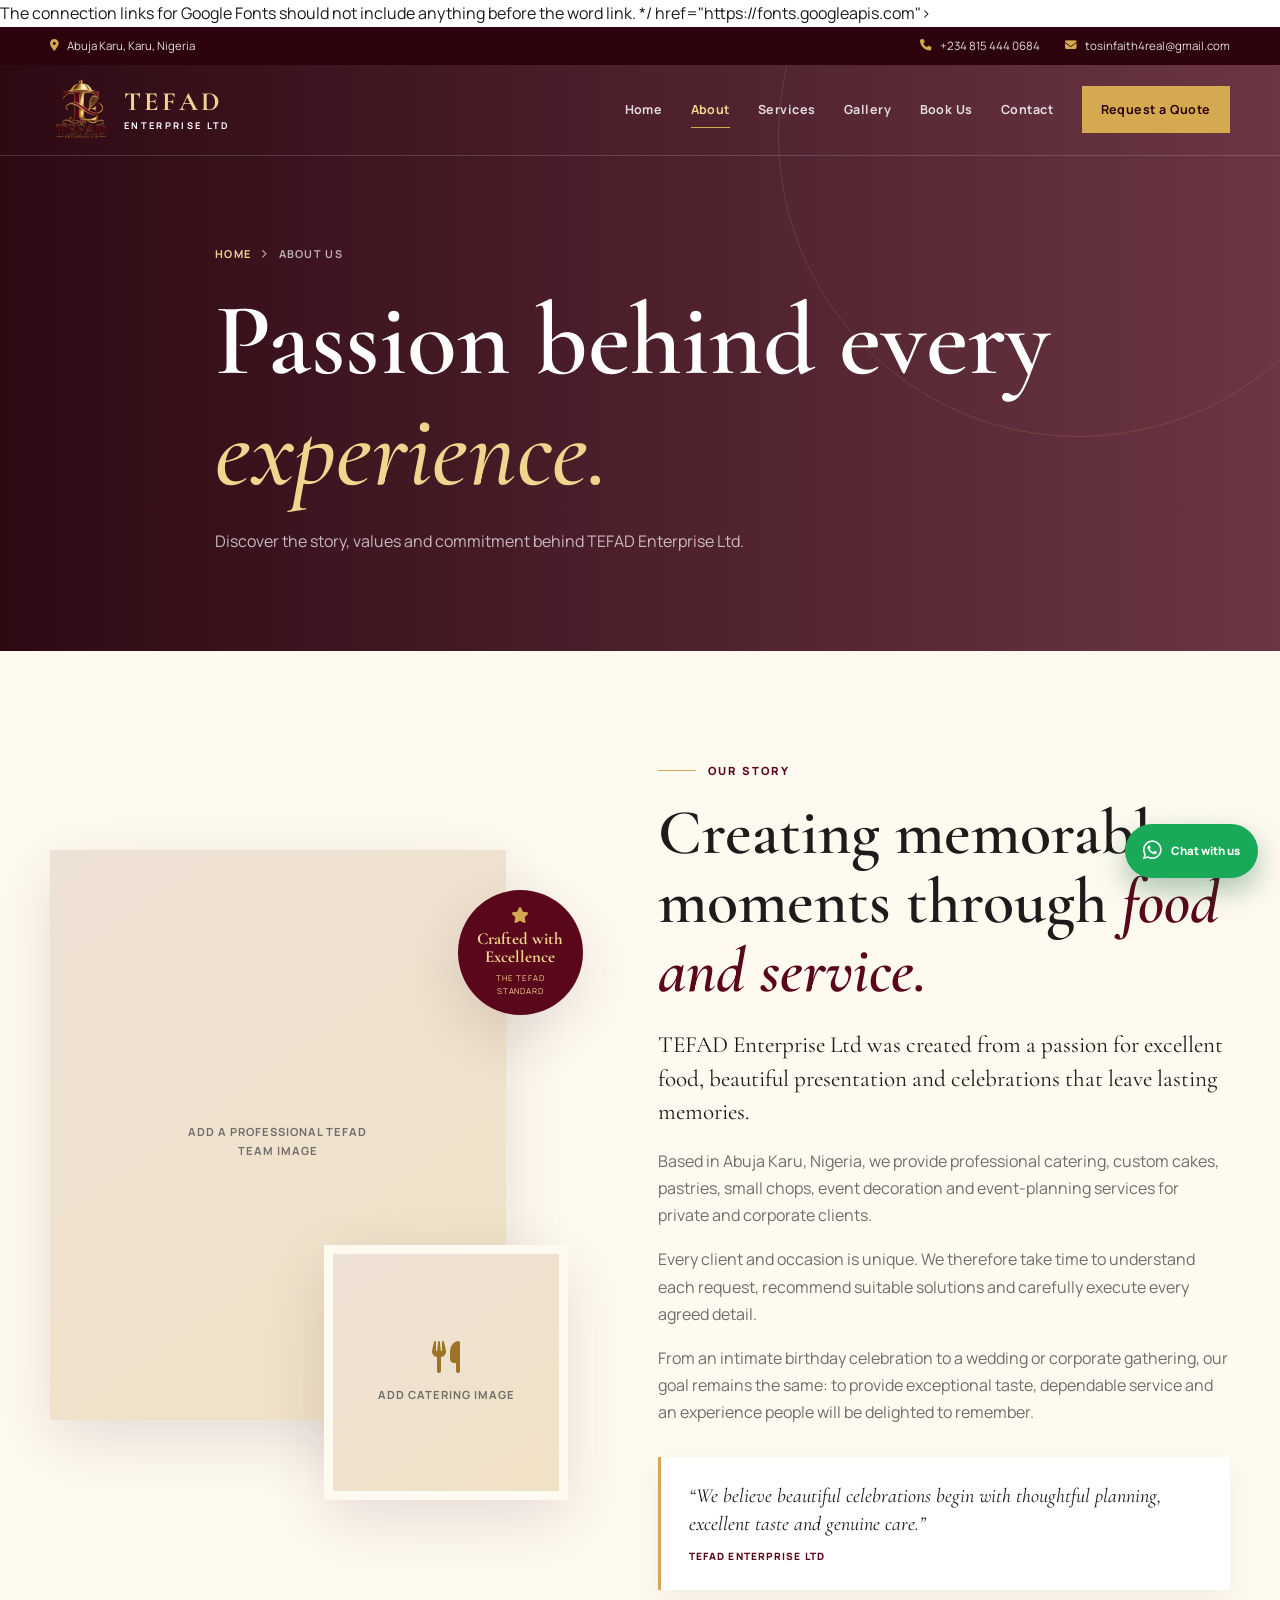
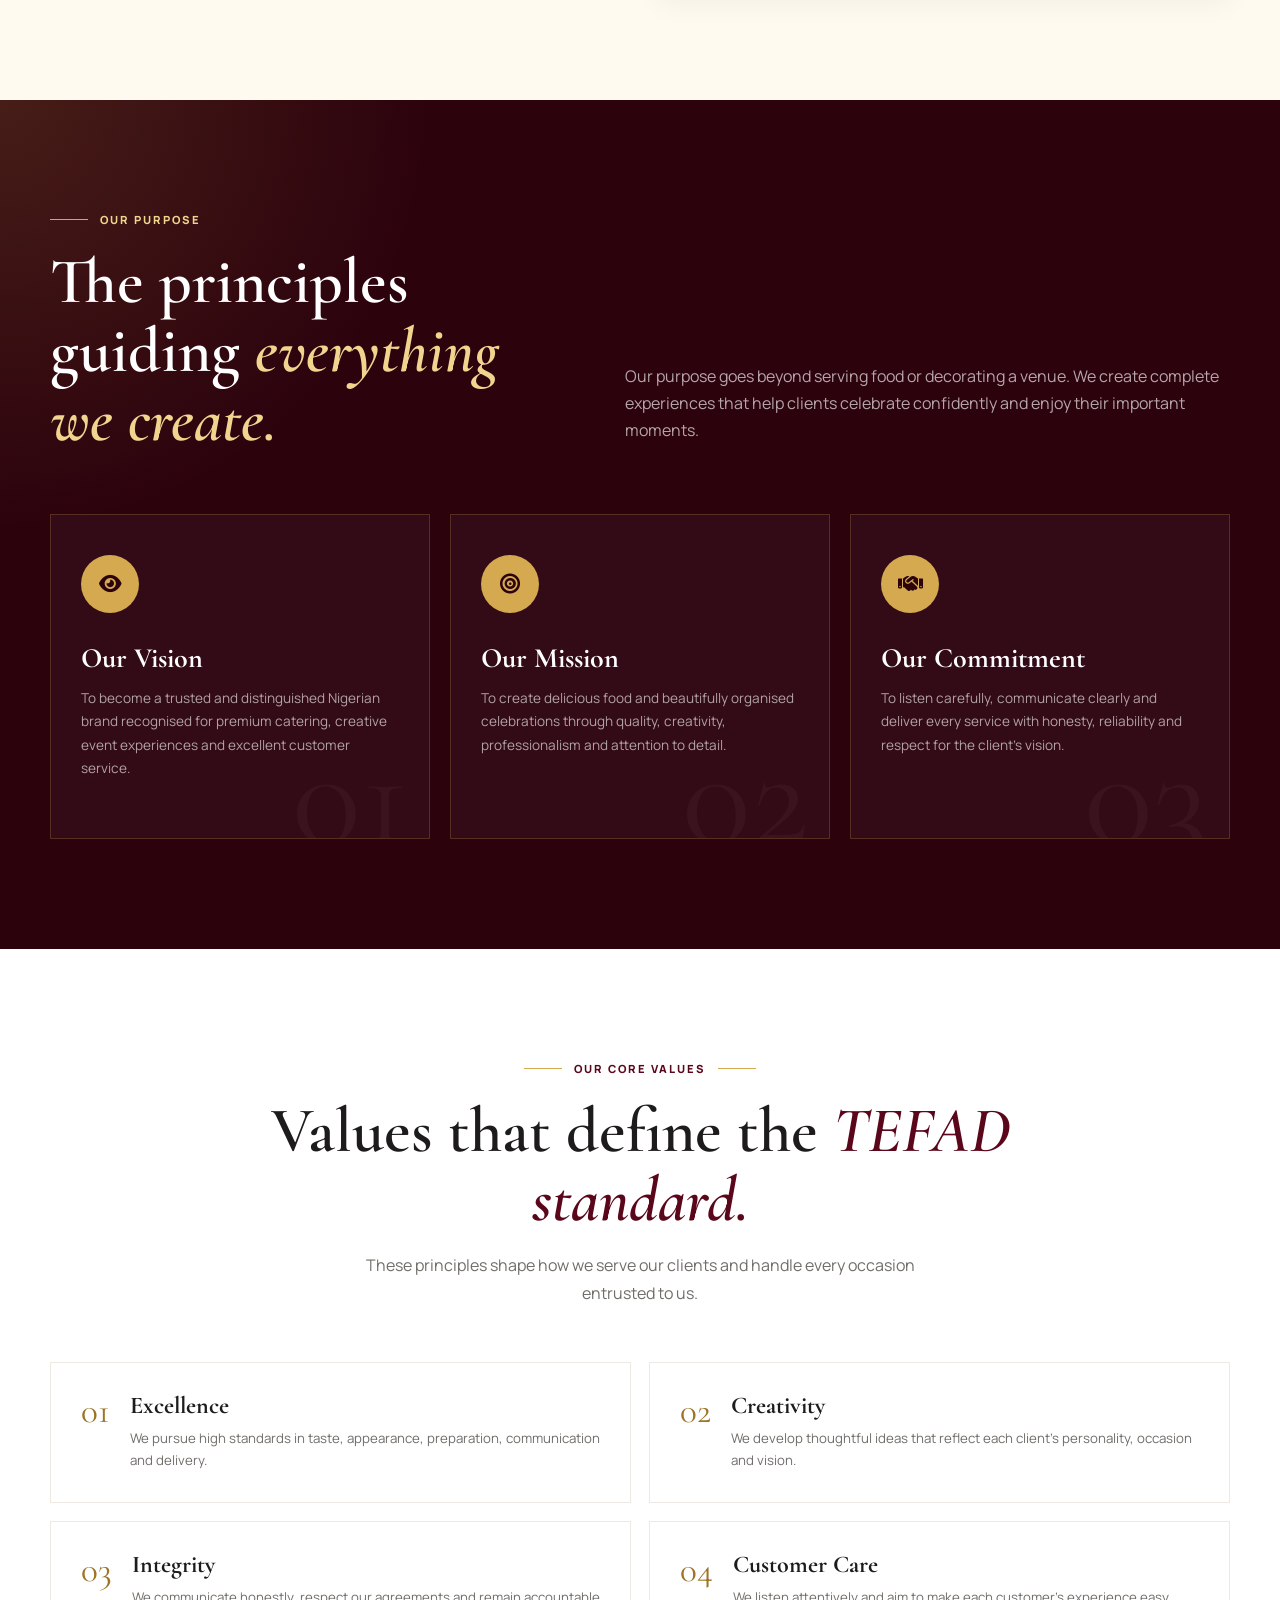
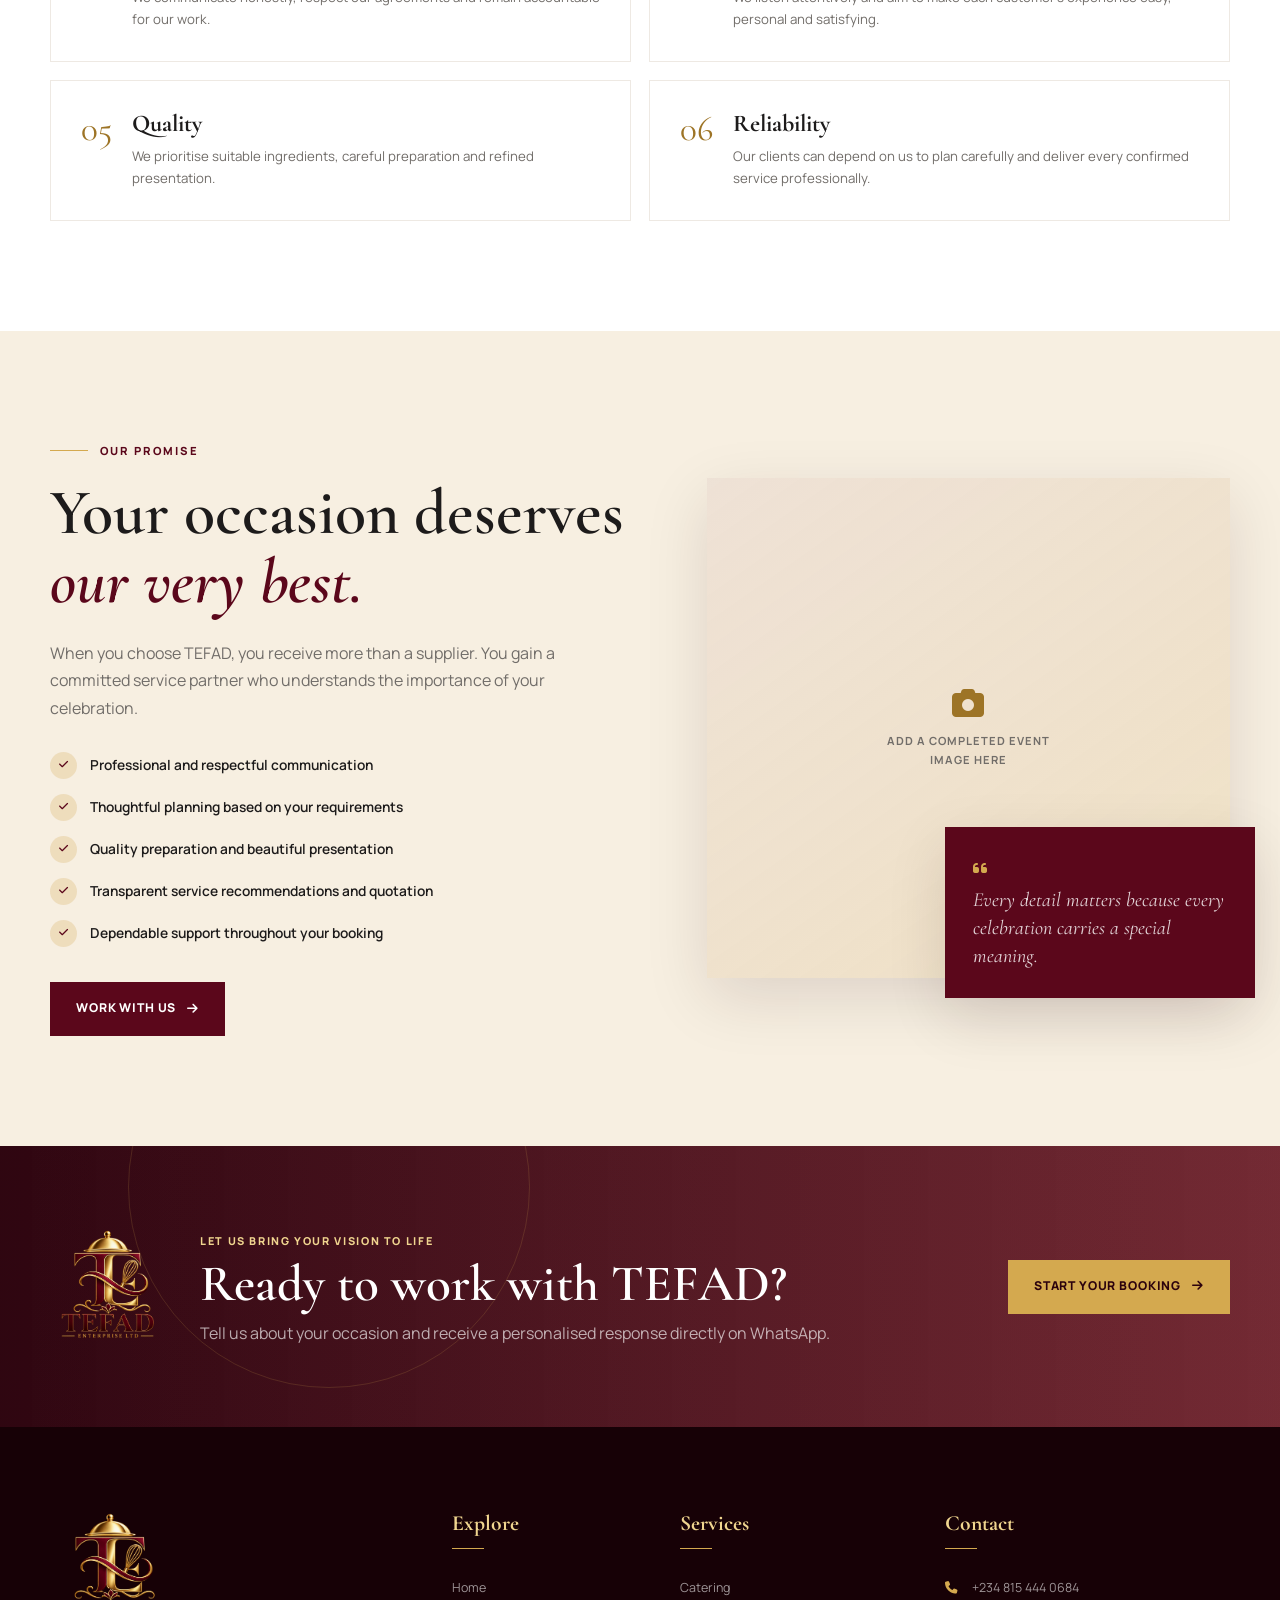
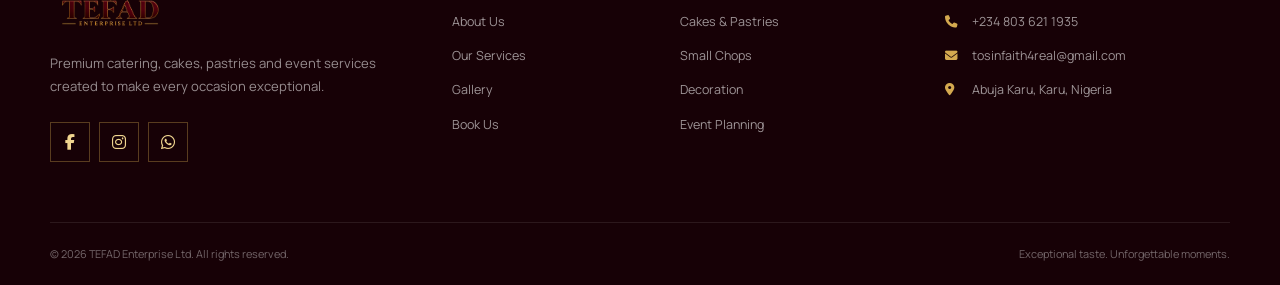
==== about.html @ 717c7c83 "Create about.html" ====
<!DOCTYPE html>
<html lang="en">
<head>
  <meta charset="UTF-8">

  <meta
    name="viewport"
    content="width=device-width, initial-scale=1.0"
  >

  <meta
    name="description"
    content="Learn about TEFAD Enterprise Ltd, a premium catering, baking and event services company located in Abuja Karu, Nigeria."
  >

  <meta name="author" content="TEFAD Enterprise Ltd">
  <meta name="theme-color" content="#5b071b">

  <meta property="og:title" content="About TEFAD Enterprise Ltd">
  <meta
    property="og:description"
    content="Discover our commitment to exceptional food, professional service and unforgettable celebrations."
  >
  <meta property="og:image" content="images/logo.png">
  <meta property="og:type" content="website">

  <title>About Us | TEFAD Enterprise Ltd</title>

  <link rel="icon" href="images/logo.png" type="image/png">

  <link rel="preconnect" href="https://fonts.googleapis.com">
    The connection links for Google Fonts should not include
    anything before the word link.
  */ href="https://fonts.googleapis.com">

  <link rel="preconnect" href="https://fonts.gstatic.com" crossorigin>

  <link
    href="https://fonts.googleapis.com/css2?family=Cormorant+Garamond:wght@500;600;700&family=Manrope:wght@400;500;600;700;800&display=swap"
    rel="stylesheet"
  >

  <link
    rel="stylesheet"
    href="https://cdnjs.cloudflare.com/ajax/libs/font-awesome/6.5.2/css/all.min.css"
  >

  <link rel="stylesheet" href="css/style.css">

  <style>
    .inner-hero {
      position: relative;
      display: flex;
      min-height: 560px;
      padding: 180px 0 95px;
      align-items: flex-end;
      overflow: hidden;
      background:
        linear-gradient(
          90deg,
          rgba(39, 1, 11, 0.97),
          rgba(70, 4, 22, 0.8)
        ),
        url("images/about-hero.jpg") center/cover no-repeat;
    }

    .inner-hero::before {
      position: absolute;
      top: -230px;
      right: -100px;
      width: 600px;
      height: 600px;
      border: 1px solid rgba(212, 169, 79, 0.18);
      border-radius: 50%;
      content: "";
    }

    .inner-hero-content {
      position: relative;
      z-index: 2;
      max-width: 850px;
    }

    .breadcrumbs {
      display: flex;
      margin-bottom: 22px;
      gap: 10px;
      align-items: center;
      color: rgba(255, 255, 255, 0.65);
      font-size: 0.68rem;
      font-weight: 700;
      letter-spacing: 0.12em;
      text-transform: uppercase;
    }

    .breadcrumbs a {
      color: var(--gold-light);
    }

    .breadcrumbs i {
      font-size: 0.55rem;
    }

    .inner-hero h1 {
      color: var(--white);
      font-size: clamp(3.8rem, 8vw, 6.8rem);
      font-weight: 600;
    }

    .inner-hero h1 em {
      color: var(--gold-light);
      font-weight: 500;
    }

    .inner-hero p {
      max-width: 670px;
      margin-top: 22px;
      color: rgba(255, 255, 255, 0.7);
      font-size: 1rem;
    }

    .story-section {
      background: var(--ivory);
    }

    .story-grid {
      display: grid;
      grid-template-columns: 0.95fr 1.05fr;
      gap: 90px;
      align-items: center;
    }

    .story-visual {
      position: relative;
      min-height: 650px;
    }

    .story-main-image {
      position: absolute;
      top: 0;
      left: 0;
      width: 88%;
      height: 570px;
      box-shadow: var(--shadow);
    }

    .story-small-image {
      position: absolute;
      right: 0;
      bottom: 0;
      width: 47%;
      height: 255px;
      border: 9px solid var(--ivory);
      box-shadow: var(--shadow);
    }

    .story-detail {
      position: absolute;
      top: 40px;
      right: -15px;
      display: flex;
      width: 125px;
      height: 125px;
      padding: 15px;
      flex-direction: column;
      align-items: center;
      justify-content: center;
      color: var(--gold-light);
      background: var(--burgundy);
      border-radius: 50%;
      text-align: center;
      box-shadow: var(--shadow);
    }

    .story-detail i {
      margin-bottom: 7px;
      color: var(--gold);
    }

    .story-detail strong {
      font-family: "Cormorant Garamond", serif;
      font-size: 1.05rem;
      line-height: 1.05;
    }

    .story-detail span {
      margin-top: 5px;
      font-size: 0.5rem;
      letter-spacing: 0.1em;
      text-transform: uppercase;
    }

    .story-content .lead {
      margin: 24px 0 18px;
      color: var(--charcoal);
      font-family: "Cormorant Garamond", serif;
      font-size: 1.45rem;
      line-height: 1.45;
    }

    .story-content > p:not(.lead) {
      margin-bottom: 17px;
    }

    .founder-note {
      margin-top: 30px;
      padding: 25px 28px;
      border-left: 3px solid var(--gold);
      background: var(--white);
      box-shadow: 0 10px 30px rgba(41, 9, 16, 0.06);
    }

    .founder-note p {
      color: var(--charcoal);
      font-family: "Cormorant Garamond", serif;
      font-size: 1.25rem;
      font-style: italic;
      line-height: 1.4;
    }

    .founder-note span {
      display: block;
      margin-top: 10px;
      color: var(--burgundy);
      font-size: 0.63rem;
      font-weight: 800;
      letter-spacing: 0.11em;
      text-transform: uppercase;
    }

    .purpose-section {
      color: var(--white);
      background:
        radial-gradient(
          circle at top left,
          rgba(212, 169, 79, 0.16),
          transparent 28%
        ),
        var(--burgundy-dark);
    }

    .purpose-section h2 {
      color: var(--white);
    }

    .purpose-section h2 em {
      color: var(--gold-light);
    }

    .purpose-intro {
      display: grid;
      grid-template-columns: 0.9fr 1.1fr;
      margin-bottom: 60px;
      gap: 80px;
      align-items: end;
    }

    .purpose-intro > p {
      padding-bottom: 10px;
      color: rgba(255, 255, 255, 0.65);
    }

    .purpose-grid {
      display: grid;
      grid-template-columns: repeat(3, 1fr);
      gap: 20px;
    }

    .purpose-card {
      position: relative;
      min-height: 325px;
      padding: 40px 30px;
      overflow: hidden;
      border: 1px solid rgba(212, 169, 79, 0.22);
      background: rgba(255, 255, 255, 0.035);
      transition:
        transform var(--transition),
        background var(--transition);
    }

    .purpose-card:hover {
      background: rgba(255, 255, 255, 0.075);
      transform: translateY(-7px);
    }

    .purpose-card > span {
      position: absolute;
      right: 20px;
      bottom: -30px;
      color: rgba(255, 255, 255, 0.035);
      font-family: "Cormorant Garamond", serif;
      font-size: 9rem;
      line-height: 1;
    }

    .purpose-icon {
      display: flex;
      width: 58px;
      height: 58px;
      margin-bottom: 30px;
      align-items: center;
      justify-content: center;
      color: var(--burgundy-dark);
      background: var(--gold);
      border-radius: 50%;
      font-size: 1.25rem;
    }

    .purpose-card h3 {
      margin-bottom: 14px;
      color: var(--white);
      font-size: 1.75rem;
    }

    .purpose-card p {
      position: relative;
      z-index: 2;
      color: rgba(255, 255, 255, 0.62);
      font-size: 0.85rem;
    }

    .values-section {
      background: var(--white);
    }

    .values-grid {
      display: grid;
      grid-template-columns: repeat(2, 1fr);
      margin-top: 50px;
      gap: 18px;
    }

    .value-item {
      display: flex;
      padding: 30px;
      gap: 20px;
      align-items: flex-start;
      border: 1px solid var(--light-grey);
      transition:
        border-color var(--transition),
        box-shadow var(--transition),
        transform var(--transition);
    }

    .value-item:hover {
      border-color: rgba(212, 169, 79, 0.6);
      box-shadow: var(--shadow);
      transform: translateY(-4px);
    }

    .value-number {
      color: var(--gold-dark);
      font-family: "Cormorant Garamond", serif;
      font-size: 2.2rem;
      line-height: 1;
    }

    .value-item h3 {
      margin-bottom: 8px;
      font-size: 1.5rem;
    }

    .value-item p {
      font-size: 0.83rem;
    }

    .promise-section {
      position: relative;
      overflow: hidden;
      background: var(--cream);
    }

    .promise-grid {
      display: grid;
      grid-template-columns: 1fr 0.9fr;
      gap: 75px;
      align-items: center;
    }

    .promise-content > p {
      margin: 24px 0 30px;
    }

    .promise-list {
      display: grid;
      gap: 15px;
    }

    .promise-list li {
      display: flex;
      gap: 13px;
      align-items: center;
      color: var(--charcoal);
      font-size: 0.86rem;
      font-weight: 600;
    }

    .promise-list i {
      display: flex;
      min-width: 27px;
      height: 27px;
      align-items: center;
      justify-content: center;
      color: var(--burgundy);
      background: rgba(212, 169, 79, 0.25);
      border-radius: 50%;
      font-size: 0.65rem;
    }

    .promise-visual {
      position: relative;
      min-height: 520px;
    }

    .promise-visual .image-placeholder {
      width: 100%;
      height: 500px;
      box-shadow: var(--shadow);
    }

    .promise-quote {
      position: absolute;
      right: -25px;
      bottom: 0;
      max-width: 310px;
      padding: 28px;
      color: var(--white);
      background: var(--burgundy);
      box-shadow: var(--shadow);
    }

    .promise-quote i {
      margin-bottom: 10px;
      color: var(--gold);
    }

    .promise-quote p {
      color: rgba(255, 255, 255, 0.83);
      font-family: "Cormorant Garamond", serif;
      font-size: 1.25rem;
      font-style: italic;
      line-height: 1.4;
    }

    @media (max-width: 900px) {
      .story-grid,
      .purpose-intro,
      .promise-grid {
        grid-template-columns: 1fr;
        gap: 55px;
      }

      .purpose-grid {
        grid-template-columns: 1fr;
      }

      .purpose-intro {
        margin-bottom: 40px;
      }
    }

    @media (max-width: 620px) {
      .inner-hero {
        min-height: 480px;
        padding: 150px 0 70px;
      }

      .story-visual {
        min-height: 475px;
      }

      .story-main-image {
        height: 410px;
      }

      .story-small-image {
        width: 52%;
        height: 190px;
        border-width: 6px;
      }

      .story-detail {
        right: 0;
        width: 100px;
        height: 100px;
      }

      .story-detail strong {
        font-size: 0.9rem;
      }

      .values-grid {
        grid-template-columns: 1fr;
      }

      .value-item {
        padding: 24px 20px;
      }

      .promise-visual {
        min-height: 445px;
      }

      .promise-visual .image-placeholder {
        height: 420px;
      }

      .promise-quote {
        right: 0;
      }
    }
  </style>
</head>

<body>

  <div class="preloader" id="preloader">
    <img src="images/logo.png" alt="TEFAD Enterprise Ltd logo">
    <span>Preparing something exceptional...</span>
  </div>

  <div class="top-bar">
    <div class="container top-bar-content">
      <p>
        <i class="fa-solid fa-location-dot"></i>
        Abuja Karu, Karu, Nigeria
      </p>

      <div class="top-contact">
        <a href="tel:+2348154440684">
          <i class="fa-solid fa-phone"></i>
          +234 815 444 0684
        </a>

        <a href="mailto:tosinfaith4real@gmail.com">
          <i class="fa-solid fa-envelope"></i>
          tosinfaith4real@gmail.com
        </a>
      </div>
    </div>
  </div>

  <header class="header" id="header">
    <div class="container nav-container">

      <a href="index.html" class="brand">
        <img src="images/logo.png" alt="TEFAD Enterprise Ltd">

        <div class="brand-text">
          <strong>TEFAD</strong>
          <span>Enterprise Ltd</span>
        </div>
      </a>

      <button
        class="menu-toggle"
        id="menuToggle"
        aria-label="Open navigation menu"
        aria-expanded="false"
      >
        <span></span>
        <span></span>
        <span></span>
      </button>

      <nav class="navigation" id="navigation">
        <a href="index.html">Home</a>
        <a href="about.html" class="active">About</a>
        <a href="services.html">Services</a>
        <a href="gallery.html">Gallery</a>
        <a href="booking.html">Book Us</a>
        <a href="contact.html">Contact</a>

        <a href="booking.html" class="nav-cta">
          Request a Quote
        </a>
      </nav>

    </div>
  </header>

  <main>

    <section class="inner-hero">
      <div class="container inner-hero-content">

        <div class="breadcrumbs">
          <a href="index.html">Home</a>
          <i class="fa-solid fa-chevron-right"></i>
          <span>About Us</span>
        </div>

        <h1>
          Passion behind every
          <em>experience.</em>
        </h1>

        <p>
          Discover the story, values and commitment behind TEFAD
          Enterprise Ltd.
        </p>

      </div>
    </section>

    <section class="section story-section">
      <div class="container story-grid">

        <div class="story-visual reveal">
          <div class="story-main-image image-placeholder">
            <div class="placeholder-content">
              <i class="fa-solid fa-user-chef"></i>
              <span>Add a professional TEFAD team image</span>
            </div>
          </div>

          <div class="story-small-image image-placeholder">
            <div class="placeholder-content">
              <i class="fa-solid fa-utensils"></i>
              <span>Add catering image</span>
            </div>
          </div>

          <div class="story-detail">
            <i class="fa-solid fa-star"></i>
            <strong>Crafted with Excellence</strong>
            <span>The TEFAD Standard</span>
          </div>
        </div>

        <div class="story-content reveal">
          <div class="section-tag">Our Story</div>

          <h2>
            Creating memorable moments through
            <em>food and service.</em>
          </h2>

          <p class="lead">
            TEFAD Enterprise Ltd was created from a passion for
            excellent food, beautiful presentation and celebrations
            that leave lasting memories.
          </p>

          <p>
            Based in Abuja Karu, Nigeria, we provide professional
            catering, custom cakes, pastries, small chops, event
            decoration and event-planning services for private and
            corporate clients.
          </p>

          <p>
            Every client and occasion is unique. We therefore take time
            to understand each request, recommend suitable solutions
            and carefully execute every agreed detail.
          </p>

          <p>
            From an intimate birthday celebration to a wedding or
            corporate gathering, our goal remains the same: to provide
            exceptional taste, dependable service and an experience
            people will be delighted to remember.
          </p>

          <div class="founder-note">
            <p>
              “We believe beautiful celebrations begin with thoughtful
              planning, excellent taste and genuine care.”
            </p>

            <span>TEFAD Enterprise Ltd</span>
          </div>
        </div>

      </div>
    </section>

    <section class="section purpose-section">
      <div class="container">

        <div class="purpose-intro reveal">
          <div>
            <div class="section-tag light">Our Purpose</div>
            <h2>
              The principles guiding
              <em>everything we create.</em>
            </h2>
          </div>

          <p>
            Our purpose goes beyond serving food or decorating a venue.
            We create complete experiences that help clients celebrate
            confidently and enjoy their important moments.
          </p>
        </div>

        <div class="purpose-grid">

          <article class="purpose-card reveal">
            <span>01</span>

            <div class="purpose-icon">
              <i class="fa-solid fa-eye"></i>
            </div>

            <h3>Our Vision</h3>

            <p>
              To become a trusted and distinguished Nigerian brand
              recognised for premium catering, creative event
              experiences and excellent customer service.
            </p>
          </article>

          <article class="purpose-card reveal">
            <span>02</span>

            <div class="purpose-icon">
              <i class="fa-solid fa-bullseye"></i>
            </div>

            <h3>Our Mission</h3>

            <p>
              To create delicious food and beautifully organised
              celebrations through quality, creativity,
              professionalism and attention to detail.
            </p>
          </article>

          <article class="purpose-card reveal">
            <span>03</span>

            <div class="purpose-icon">
              <i class="fa-solid fa-handshake"></i>
            </div>

            <h3>Our Commitment</h3>

            <p>
              To listen carefully, communicate clearly and deliver
              every service with honesty, reliability and respect for
              the client's vision.
            </p>
          </article>

        </div>
      </div>
    </section>

    <section class="section values-section">
      <div class="container">

        <div class="section-heading centered reveal">
          <div class="section-tag">Our Core Values</div>

          <h2>
            Values that define the
            <em>TEFAD standard.</em>
          </h2>

          <p>
            These principles shape how we serve our clients and handle
            every occasion entrusted to us.
          </p>
        </div>

        <div class="values-grid">

          <article class="value-item reveal">
            <div class="value-number">01</div>

            <div>
              <h3>Excellence</h3>
              <p>
                We pursue high standards in taste, appearance,
                preparation, communication and delivery.
              </p>
            </div>
          </article>

          <article class="value-item reveal">
            <div class="value-number">02</div>

            <div>
              <h3>Creativity</h3>
              <p>
                We develop thoughtful ideas that reflect each client's
                personality, occasion and vision.
              </p>
            </div>
          </article>

          <article class="value-item reveal">
            <div class="value-number">03</div>

            <div>
              <h3>Integrity</h3>
              <p>
                We communicate honestly, respect our agreements and
                remain accountable for our work.
              </p>
            </div>
          </article>

          <article class="value-item reveal">
            <div class="value-number">04</div>

            <div>
              <h3>Customer Care</h3>
              <p>
                We listen attentively and aim to make each customer's
                experience easy, personal and satisfying.
              </p>
            </div>
          </article>

          <article class="value-item reveal">
            <div class="value-number">05</div>

            <div>
              <h3>Quality</h3>
              <p>
                We prioritise suitable ingredients, careful preparation
                and refined presentation.
              </p>
            </div>
          </article>

          <article class="value-item reveal">
            <div class="value-number">06</div>

            <div>
              <h3>Reliability</h3>
              <p>
                Our clients can depend on us to plan carefully and
                deliver every confirmed service professionally.
              </p>
            </div>
          </article>

        </div>
      </div>
    </section>

    <section class="section promise-section">
      <div class="container promise-grid">

        <div class="promise-content reveal">
          <div class="section-tag">Our Promise</div>

          <h2>
            Your occasion deserves
            <em>our very best.</em>
          </h2>

          <p>
            When you choose TEFAD, you receive more than a supplier.
            You gain a committed service partner who understands the
            importance of your celebration.
          </p>

          <ul class="promise-list">
            <li>
              <i class="fa-solid fa-check"></i>
              Professional and respectful communication
            </li>

            <li>
              <i class="fa-solid fa-check"></i>
              Thoughtful planning based on your requirements
            </li>

            <li>
              <i class="fa-solid fa-check"></i>
              Quality preparation and beautiful presentation
            </li>

            <li>
              <i class="fa-solid fa-check"></i>
              Transparent service recommendations and quotation
            </li>

            <li>
              <i class="fa-solid fa-check"></i>
              Dependable support throughout your booking
            </li>
          </ul>

          <a href="booking.html" class="btn btn-dark" style="margin-top: 35px;">
            Work With Us
            <i class="fa-solid fa-arrow-right"></i>
          </a>
        </div>

        <div class="promise-visual reveal">
          <div class="image-placeholder">
            <div class="placeholder-content">
              <i class="fa-solid fa-camera"></i>
              <span>Add a completed event image here</span>
            </div>
          </div>

          <div class="promise-quote">
            <i class="fa-solid fa-quote-left"></i>
            <p>
              Every detail matters because every celebration carries a
              special meaning.
            </p>
          </div>
        </div>

      </div>
    </section>

    <section class="cta-section">
      <div class="cta-overlay"></div>

      <div class="container cta-content reveal">
        <img src="images/logo.png" alt="TEFAD Enterprise Ltd">

        <div>
          <span>Let us bring your vision to life</span>
          <h2>Ready to work with TEFAD?</h2>

          <p>
            Tell us about your occasion and receive a personalised
            response directly on WhatsApp.
          </p>
        </div>

        <a href="booking.html" class="btn btn-gold">
          Start Your Booking
          <i class="fa-solid fa-arrow-right"></i>
        </a>
      </div>
    </section>

  </main>

  <footer class="footer">
    <div class="container footer-grid">

      <div class="footer-about">
        <a href="index.html" class="footer-logo">
          <img src="images/logo.png" alt="TEFAD Enterprise Ltd">
        </a>

        <p>
          Premium catering, cakes, pastries and event services created
          to make every occasion exceptional.
        </p>

        <div class="social-links">
          <a href="#" aria-label="Facebook">
            <i class="fa-brands fa-facebook-f"></i>
          </a>

          <a href="#" aria-label="Instagram">
            <i class="fa-brands fa-instagram"></i>
          </a>

          <a
            href="https://wa.me/2348154440684"
            target="_blank"
            rel="noopener noreferrer"
            aria-label="WhatsApp"
          >
            <i class="fa-brands fa-whatsapp"></i>
          </a>
        </div>
      </div>

      <div class="footer-column">
        <h3>Explore</h3>
        <a href="index.html">Home</a>
        <a href="about.html">About Us</a>
        <a href="services.html">Our Services</a>
        <a href="gallery.html">Gallery</a>
        <a href="booking.html">Book Us</a>
      </div>

      <div class="footer-column">
        <h3>Services</h3>
        <a href="services.html">Catering</a>
        <a href="services.html">Cakes & Pastries</a>
        <a href="services.html">Small Chops</a>
        <a href="services.html">Decoration</a>
        <a href="services.html">Event Planning</a>
      </div>

      <div class="footer-column footer-contact">
        <h3>Contact</h3>

        <a href="tel:+2348154440684">
          <i class="fa-solid fa-phone"></i>
          +234 815 444 0684
        </a>

        <a href="tel:+2348036211935">
          <i class="fa-solid fa-phone"></i>
          +234 803 621 1935
        </a>

        <a href="mailto:tosinfaith4real@gmail.com">
          <i class="fa-solid fa-envelope"></i>
          tosinfaith4real@gmail.com
        </a>

        <p>
          <i class="fa-solid fa-location-dot"></i>
          Abuja Karu, Karu, Nigeria
        </p>
      </div>

    </div>

    <div class="container footer-bottom">
      <p>
        &copy; 2026 TEFAD Enterprise Ltd. All rights reserved.
      </p>

      <p>Exceptional taste. Unforgettable moments.</p>
    </div>
  </footer>

  <script src="js/script.js"></script>
</body>
</html>
---- css/style.css ----
/* =========================================================
   TEFAD ENTERPRISE LTD
   Premium Website Stylesheet
========================================================= */

:root {
  --burgundy: #5b071b;
  --burgundy-dark: #2c020d;
  --burgundy-light: #81122e;
  --gold: #d4a94f;
  --gold-light: #f0d58f;
  --gold-dark: #9d7426;
  --ivory: #fffaf0;
  --cream: #f7efe1;
  --white: #ffffff;
  --charcoal: #1d1b1b;
  --grey: #716d69;
  --light-grey: #eee9e3;
  --shadow: 0 20px 60px rgba(38, 12, 18, 0.12);
  --shadow-dark: 0 25px 70px rgba(0, 0, 0, 0.28);
  --radius: 8px;
  --transition: 0.35s ease;
}

/* =========================================================
   RESET
========================================================= */

* {
  margin: 0;
  padding: 0;
  box-sizing: border-box;
}

html {
  scroll-behavior: smooth;
}

body {
  overflow-x: hidden;
  color: var(--charcoal);
  background: var(--white);
  font-family: "Manrope", sans-serif;
  line-height: 1.7;
}

body.menu-open {
  overflow: hidden;
}

img {
  display: block;
  max-width: 100%;
}

a {
  color: inherit;
  text-decoration: none;
}

button,
input,
textarea,
select {
  font: inherit;
}

button {
  border: 0;
  cursor: pointer;
}

ul {
  list-style: none;
}

.container {
  width: min(1180px, calc(100% - 40px));
  margin-inline: auto;
}

.section {
  padding: 110px 0;
}

h1,
h2,
h3,
h4 {
  font-family: "Cormorant Garamond", serif;
  line-height: 1.08;
}

h2 {
  color: var(--charcoal);
  font-size: clamp(2.5rem, 5vw, 4.4rem);
  font-weight: 600;
}

h2 em {
  color: var(--burgundy);
  font-weight: 600;
}

p {
  color: var(--grey);
}

::selection {
  color: var(--white);
  background: var(--burgundy);
}

/* =========================================================
   PRELOADER
========================================================= */

.preloader {
  position: fixed;
  inset: 0;
  z-index: 9999;
  display: flex;
  flex-direction: column;
  gap: 18px;
  align-items: center;
  justify-content: center;
  color: var(--gold-light);
  background:
    radial-gradient(circle at center, #661027 0%, #37040f 60%, #180106 100%);
  transition:
    opacity 0.6s ease,
    visibility 0.6s ease;
}

.preloader img {
  width: 125px;
  height: 125px;
  object-fit: contain;
  animation: logoPulse 1.7s ease-in-out infinite;
}

.preloader span {
  font-size: 0.72rem;
  font-weight: 700;
  letter-spacing: 0.18em;
  text-transform: uppercase;
}

.preloader.hidden {
  visibility: hidden;
  opacity: 0;
}

@keyframes logoPulse {
  0%,
  100% {
    opacity: 0.75;
    transform: scale(0.96);
  }

  50% {
    opacity: 1;
    transform: scale(1.05);
  }
}

/* =========================================================
   TOP BAR
========================================================= */

.top-bar {
  position: relative;
  z-index: 1001;
  padding: 9px 0;
  color: rgba(255, 255, 255, 0.86);
  background: var(--burgundy-dark);
  font-size: 0.72rem;
}

.top-bar-content,
.top-contact {
  display: flex;
  align-items: center;
}

.top-bar-content {
  justify-content: space-between;
}

.top-contact {
  gap: 25px;
}

.top-bar p,
.top-bar a {
  display: flex;
  gap: 8px;
  align-items: center;
  color: rgba(255, 255, 255, 0.86);
  transition: color var(--transition);
}

.top-bar i {
  color: var(--gold);
}

.top-bar a:hover {
  color: var(--gold-light);
}

/* =========================================================
   HEADER AND NAVIGATION
========================================================= */

.header {
  position: absolute;
  right: 0;
  left: 0;
  z-index: 1000;
  padding: 14px 0;
  border-bottom: 1px solid rgba(255, 255, 255, 0.15);
  transition:
    background var(--transition),
    padding var(--transition),
    box-shadow var(--transition);
}

.header.sticky {
  position: fixed;
  top: 0;
  padding: 8px 0;
  background: rgba(45, 2, 13, 0.97);
  box-shadow: 0 8px 35px rgba(0, 0, 0, 0.2);
  backdrop-filter: blur(15px);
}

.nav-container {
  display: flex;
  align-items: center;
  justify-content: space-between;
}

.brand {
  display: flex;
  gap: 12px;
  align-items: center;
}

.brand img {
  width: 62px;
  height: 62px;
  object-fit: contain;
}

.brand-text {
  display: flex;
  flex-direction: column;
  color: var(--white);
  line-height: 1.05;
}

.brand-text strong {
  color: var(--gold-light);
  font-family: "Cormorant Garamond", serif;
  font-size: 1.65rem;
  letter-spacing: 0.12em;
}

.brand-text span {
  margin-top: 4px;
  font-size: 0.58rem;
  font-weight: 700;
  letter-spacing: 0.25em;
  text-transform: uppercase;
}

.navigation {
  display: flex;
  gap: 28px;
  align-items: center;
}

.navigation > a {
  position: relative;
  color: rgba(255, 255, 255, 0.84);
  font-size: 0.78rem;
  font-weight: 700;
  letter-spacing: 0.04em;
  transition: color var(--transition);
}

.navigation > a:not(.nav-cta)::after {
  position: absolute;
  right: 0;
  bottom: -8px;
  left: 0;
  height: 1px;
  background: var(--gold);
  content: "";
  transform: scaleX(0);
  transition: transform var(--transition);
}

.navigation > a:hover,
.navigation > a.active {
  color: var(--gold-light);
}

.navigation > a:hover::after,
.navigation > a.active::after {
  transform: scaleX(1);
}

.navigation .nav-cta {
  padding: 12px 18px;
  color: var(--burgundy-dark);
  background: var(--gold);
  border: 1px solid var(--gold);
}

.navigation .nav-cta:hover {
  color: var(--white);
  background: transparent;
}

.menu-toggle {
  display: none;
  width: 42px;
  height: 42px;
  padding: 10px;
  background: transparent;
}

.menu-toggle span {
  display: block;
  width: 100%;
  height: 2px;
  margin: 5px 0;
  background: var(--gold-light);
  transition: var(--transition);
}

/* =========================================================
   BUTTONS
========================================================= */

.btn {
  display: inline-flex;
  min-height: 54px;
  padding: 14px 25px;
  gap: 11px;
  align-items: center;
  justify-content: center;
  border: 1px solid transparent;
  font-size: 0.76rem;
  font-weight: 800;
  letter-spacing: 0.07em;
  text-transform: uppercase;
  transition:
    color var(--transition),
    background var(--transition),
    border-color var(--transition),
    transform var(--transition);
}

.btn:hover {
  transform: translateY(-3px);
}

.btn-primary {
  color: var(--burgundy-dark);
  background: var(--gold);
  border-color: var(--gold);
}

.btn-primary:hover {
  color: var(--white);
  background: var(--burgundy);
  border-color: var(--burgundy);
}

.btn-outline {
  color: var(--white);
  border-color: rgba(255, 255, 255, 0.55);
}

.btn-outline:hover {
  color: var(--burgundy-dark);
  background: var(--white);
  border-color: var(--white);
}

.btn-dark {
  color: var(--white);
  background: var(--burgundy);
  border-color: var(--burgundy);
}

.btn-dark:hover {
  color: var(--burgundy);
  background: transparent;
}

.btn-gold {
  color: var(--burgundy-dark);
  background: var(--gold);
  border-color: var(--gold);
}

.btn-gold:hover {
  color: var(--gold-light);
  background: transparent;
}

/* =========================================================
   HERO SECTION
========================================================= */

.hero {
  position: relative;
  display: flex;
  min-height: 880px;
  padding: 180px 0 100px;
  align-items: center;
  overflow: hidden;
  background:
    linear-gradient(90deg, rgba(37, 2, 10, 0.96) 0%, rgba(55, 4, 17, 0.84) 50%, rgba(34, 2, 8, 0.62) 100%),
    url("../images/hero.jpg") center/cover no-repeat;
}

.hero::before {
  position: absolute;
  top: 0;
  left: -150px;
  width: 600px;
  height: 600px;
  border: 1px solid rgba(212, 169, 79, 0.16);
  border-radius: 50%;
  content: "";
}

.hero::after {
  position: absolute;
  right: -120px;
  bottom: -200px;
  width: 600px;
  height: 600px;
  border: 1px solid rgba(212, 169, 79, 0.12);
  border-radius: 50%;
  content: "";
}

.hero-overlay {
  position: absolute;
  inset: 0;
  background:
    radial-gradient(circle at 80% 35%, rgba(212, 169, 79, 0.12), transparent 34%),
    linear-gradient(180deg, rgba(0, 0, 0, 0.05), rgba(40, 1, 10, 0.24));
}

.hero-content {
  position: relative;
  z-index: 2;
}

.hero-label {
  display: flex;
  margin-bottom: 26px;
  gap: 13px;
  align-items: center;
  color: var(--gold-light);
  font-size: 0.75rem;
  font-weight: 800;
  letter-spacing: 0.18em;
  text-transform: uppercase;
}

.hero-label span {
  width: 50px;
  height: 1px;
  background: var(--gold);
}

.hero h1 {
  max-width: 850px;
  color: var(--white);
  font-size: clamp(4rem, 8vw, 7.3rem);
  font-weight: 600;
  letter-spacing: -0.035em;
}

.hero h1 em {
  color: var(--gold-light);
  font-weight: 500;
}

.hero-content > p {
  max-width: 660px;
  margin-top: 26px;
  color: rgba(255, 255, 255, 0.76);
  font-size: 1.04rem;
}

.hero-actions {
  display: flex;
  margin-top: 38px;
  gap: 15px;
  flex-wrap: wrap;
}

.hero-trust {
  display: flex;
  margin-top: 76px;
  gap: 25px;
  align-items: center;
}

.trust-item {
  display: flex;
  flex-direction: column;
}

.trust-item strong {
  color: var(--white);
  font-family: "Cormorant Garamond", serif;
  font-size: 1.3rem;
}

.trust-item span {
  color: rgba(255, 255, 255, 0.55);
  font-size: 0.68rem;
  letter-spacing: 0.05em;
  text-transform: uppercase;
}

.trust-divider {
  width: 1px;
  height: 34px;
  background: rgba(212, 169, 79, 0.4);
}

.scroll-indicator {
  position: absolute;
  right: 40px;
  bottom: 38px;
  z-index: 3;
  display: flex;
  gap: 12px;
  align-items: center;
  color: rgba(255, 255, 255, 0.65);
  font-size: 0.65rem;
  font-weight: 700;
  letter-spacing: 0.15em;
  text-transform: uppercase;
  writing-mode: vertical-rl;
}

.scroll-indicator i {
  color: var(--gold);
  animation: scrollMove 1.5s ease-in-out infinite;
}

@keyframes scrollMove {
  0%,
  100% {
    transform: translateY(0);
  }

  50% {
    transform: translateY(8px);
  }
}

/* =========================================================
   SHARED SECTION STYLES
========================================================= */

.section-tag {
  display: flex;
  margin-bottom: 18px;
  gap: 12px;
  align-items: center;
  color: var(--burgundy);
  font-size: 0.7rem;
  font-weight: 800;
  letter-spacing: 0.18em;
  text-transform: uppercase;
}

.section-tag::before {
  width: 38px;
  height: 1px;
  background: var(--gold);
  content: "";
}

.section-tag.light {
  color: var(--gold-light);
}

.section-heading {
  max-width: 760px;
  margin-bottom: 55px;
}

.section-heading.centered {
  margin-right: auto;
  margin-left: auto;
  text-align: center;
}

.section-heading.centered .section-tag {
  justify-content: center;
}

.section-heading.centered .section-tag::after {
  width: 38px;
  height: 1px;
  background: var(--gold);
  content: "";
}

.section-heading p {
  max-width: 620px;
  margin: 18px auto 0;
}

.text-link {
  display: inline-flex;
  margin-top: 30px;
  padding-bottom: 5px;
  gap: 12px;
  align-items: center;
  color: var(--burgundy);
  border-bottom: 1px solid var(--gold);
  font-size: 0.76rem;
  font-weight: 800;
  letter-spacing: 0.08em;
  text-transform: uppercase;
  transition:
    gap var(--transition),
    color var(--transition);
}

.text-link:hover {
  gap: 18px;
  color: var(--gold-dark);
}

/* =========================================================
   WELCOME SECTION
========================================================= */

.welcome-section {
  position: relative;
  background: var(--ivory);
}

.welcome-section::before {
  position: absolute;
  top: 0;
  right: 0;
  width: 32%;
  height: 100%;
  background:
    linear-gradient(rgba(91, 7, 27, 0.025) 1px, transparent 1px),
    linear-gradient(90deg, rgba(91, 7, 27, 0.025) 1px, transparent 1px);
  background-size: 34px 34px;
  content: "";
}

.welcome-grid {
  position: relative;
  display: grid;
  grid-template-columns: 1fr 0.95fr;
  gap: 90px;
  align-items: center;
}

.welcome-images {
  position: relative;
  min-height: 610px;
}

.main-image {
  position: absolute;
  top: 0;
  left: 0;
  width: 82%;
  height: 510px;
  box-shadow: var(--shadow);
}

.small-image {
  position: absolute;
  right: 0;
  bottom: 0;
  width: 48%;
  height: 280px;
  border: 10px solid var(--ivory);
  box-shadow: var(--shadow);
}

.image-placeholder {
  position: relative;
  display: flex;
  align-items: center;
  justify-content: center;
  overflow: hidden;
  color: var(--burgundy);
  background:
    linear-gradient(145deg, rgba(91, 7, 27, 0.06), rgba(212, 169, 79, 0.19)),
    var(--cream);
}

.placeholder-content {
  display: flex;
  padding: 20px;
  flex-direction: column;
  gap: 12px;
  align-items: center;
  justify-content: center;
  text-align: center;
}

.placeholder-content i {
  color: var(--gold-dark);
  font-size: 2rem;
}

.placeholder-content span {
  max-width: 180px;
  color: var(--grey);
  font-size: 0.7rem;
  font-weight: 700;
  letter-spacing: 0.09em;
  text-transform: uppercase;
}

.light-text span,
.light-text i {
  color: rgba(255, 255, 255, 0.7);
}

.experience-badge {
  position: absolute;
  top: 45px;
  right: 0;
  z-index: 3;
  display: flex;
  width: 150px;
  height: 150px;
  padding: 20px;
  flex-direction: column;
  align-items: center;
  justify-content: center;
  color: var(--gold-light);
  background: var(--burgundy);
  border: 1px solid rgba(212, 169, 79, 0.55);
  border-radius: 50%;
  text-align: center;
  box-shadow: var(--shadow);
}

.experience-badge i {
  margin-bottom: 5px;
  color: var(--gold);
}

.experience-badge strong {
  font-family: "Cormorant Garamond", serif;
  font-size: 1.25rem;
}

.experience-badge span {
  font-size: 0.58rem;
  letter-spacing: 0.1em;
  text-transform: uppercase;
}

.welcome-content {
  position: relative;
  z-index: 2;
}

.welcome-content .lead {
  margin: 24px 0 18px;
  color: var(--charcoal);
  font-family: "Cormorant Garamond", serif;
  font-size: 1.45rem;
  line-height: 1.4;
}

.signature-features {
  display: grid;
  margin-top: 30px;
  gap: 17px;
}

.signature-item {
  display: flex;
  gap: 15px;
  align-items: flex-start;
}

.signature-item > i {
  display: flex;
  min-width: 28px;
  height: 28px;
  align-items: center;
  justify-content: center;
  color: var(--burgundy);
  background: rgba(212, 169, 79, 0.2);
  border-radius: 50%;
  font-size: 0.7rem;
}

.signature-item div {
  display: flex;
  flex-direction: column;
}

.signature-item strong {
  font-family: "Cormorant Garamond", serif;
  font-size: 1.18rem;
}

.signature-item span {
  color: var(--grey);
  font-size: 0.82rem;
}

/* =========================================================
   SERVICES
========================================================= */

.services-section {
  background: var(--white);
}

.services-grid {
  display: grid;
  grid-template-columns: repeat(3, 1fr);
  gap: 22px;
}

.service-card {
  position: relative;
  min-height: 390px;
  padding: 42px 32px 35px;
  overflow: hidden;
  border: 1px solid var(--light-grey);
  background: var(--white);
  transition:
    transform var(--transition),
    box-shadow var(--transition),
    border-color var(--transition);
}

.service-card::before {
  position: absolute;
  top: 0;
  left: 0;
  width: 0;
  height: 4px;
  background: linear-gradient(90deg, var(--burgundy), var(--gold));
  content: "";
  transition: width var(--transition);
}

.service-card:hover {
  border-color: rgba(212, 169, 79, 0.55);
  box-shadow: var(--shadow);
  transform: translateY(-8px);
}

.service-card:hover::before {
  width: 100%;
}

.service-card.featured {
  color: var(--white);
  background:
    radial-gradient(circle at top right, rgba(212, 169, 79, 0.2), transparent 34%),
    var(--burgundy);
  border-color: var(--burgundy);
}

.popular-label {
  position: absolute;
  top: 20px;
  right: -35px;
  width: 150px;
  padding: 5px;
  color: var(--burgundy-dark);
  background: var(--gold);
  font-size: 0.52rem;
  font-weight: 800;
  letter-spacing: 0.08em;
  text-align: center;
  text-transform: uppercase;
  transform: rotate(42deg);
}

.service-number {
  position: absolute;
  top: 18px;
  right: 24px;
  color: rgba(91, 7, 27, 0.07);
  font-family: "Cormorant Garamond", serif;
  font-size: 4.5rem;
  font-weight: 700;
}

.featured .service-number {
  color: rgba(255, 255, 255, 0.07);
}

.service-icon {
  display: flex;
  width: 62px;
  height: 62px;
  margin-bottom: 30px;
  align-items: center;
  justify-content: center;
  color: var(--burgundy);
  background: var(--cream);
  border-radius: 50%;
  font-size: 1.4rem;
}

.featured .service-icon {
  color: var(--gold-light);
  background: rgba(255, 255, 255, 0.08);
}

.service-card h3 {
  margin-bottom: 16px;
  color: var(--charcoal);
  font-size: 1.75rem;
}

.featured h3 {
  color: var(--white);
}

.service-card p {
  margin-bottom: 27px;
  font-size: 0.88rem;
}

.featured p {
  color: rgba(255, 255, 255, 0.7);
}

.service-card > a {
  display: inline-flex;
  gap: 10px;
  align-items: center;
  color: var(--burgundy);
  font-size: 0.68rem;
  font-weight: 800;
  letter-spacing: 0.07em;
  text-transform: uppercase;
  transition: gap var(--transition);
}

.service-card > a:hover {
  gap: 16px;
}

.featured > a {
  color: var(--gold-light);
}

.services-footer {
  margin-top: 45px;
  text-align: center;
}

/* =========================================================
   EXPERIENCE
========================================================= */

.experience-section {
  position: relative;
  padding: 110px 0;
  overflow: hidden;
  color: var(--white);
  background:
    radial-gradient(circle at 15% 15%, rgba(212, 169, 79, 0.15), transparent 25%),
    linear-gradient(135deg, #2b010c, #61091f);
}

.experience-section::before {
  position: absolute;
  top: -250px;
  right: -250px;
  width: 650px;
  height: 650px;
  border: 1px solid rgba(212, 169, 79, 0.12);
  border-radius: 50%;
  content: "";
}

.experience-grid {
  position: relative;
  z-index: 2;
  display: grid;
  grid-template-columns: 0.9fr 1.1fr;
  gap: 90px;
  align-items: center;
}

.experience-content h2 {
  color: var(--white);
}

.experience-content h2 em {
  color: var(--gold-light);
}

.experience-content > p {
  max-width: 570px;
  margin-top: 24px;
  color: rgba(255, 255, 255, 0.68);
}

.experience-list {
  display: grid;
  margin: 36px 0;
  gap: 5px;
}

.experience-list div {
  display: flex;
  padding: 16px 0;
  gap: 18px;
  align-items: center;
  border-bottom: 1px solid rgba(255, 255, 255, 0.1);
}

.experience-list span {
  color: var(--gold);
  font-family: "Cormorant Garamond", serif;
  font-size: 1.3rem;
}

.experience-list p {
  color: rgba(255, 255, 255, 0.78);
  font-size: 0.86rem;
}

.experience-visual {
  position: relative;
  min-height: 610px;
}

.experience-visual > .image-placeholder {
  width: 100%;
  height: 570px;
  background:
    linear-gradient(145deg, rgba(91, 7, 27, 0.45), rgba(212, 169, 79, 0.24)),
    #3b1520;
  box-shadow: var(--shadow-dark);
}

.quote-card {
  position: absolute;
  right: -30px;
  bottom: 0;
  width: min(360px, 85%);
  padding: 28px;
  background: var(--ivory);
  box-shadow: var(--shadow-dark);
}

.quote-card i {
  margin-bottom: 10px;
  color: var(--gold);
  font-size: 1.4rem;
}

.quote-card p {
  color: var(--burgundy-dark);
  font-family: "Cormorant Garamond", serif;
  font-size: 1.35rem;
  line-height: 1.35;
}

/* =========================================================
   GALLERY PREVIEW
========================================================= */

.gallery-preview {
  background: var(--ivory);
}

.gallery-heading {
  display: flex;
  margin-bottom: 50px;
  gap: 30px;
  align-items: flex-end;
  justify-content: space-between;
}

.gallery-heading .text-link {
  margin-bottom: 12px;
}

.gallery-grid {
  display: grid;
  grid-template-columns: 1.15fr 0.85fr 0.85fr;
  grid-template-rows: 300px 300px;
  gap: 15px;
}

.gallery-item {
  position: relative;
  min-height: 280px;
  transition: transform var(--transition);
}

.gallery-item:hover {
  transform: translateY(-5px);
}

.gallery-large {
  grid-row: 1 / 3;
}

.gallery-wide {
  grid-column: 2 / 4;
}

.gallery-caption {
  position: absolute;
  right: 0;
  bottom: 0;
  left: 0;
  padding: 50px 24px 22px;
  color: var(--white);
  background: linear-gradient(transparent, rgba(38, 2, 11, 0.9));
}

.gallery-caption span {
  display: block;
  color: var(--gold-light);
  font-size: 0.58rem;
  font-weight: 800;
  letter-spacing: 0.13em;
  text-transform: uppercase;
}

.gallery-caption strong {
  display: block;
  margin-top: 4px;
  font-family: "Cormorant Garamond", serif;
  font-size: 1.3rem;
}

/* =========================================================
   WHY CHOOSE US
========================================================= */

.why-section {
  background:
    linear-gradient(rgba(255, 255, 255, 0.94), rgba(255, 255, 255, 0.94)),
    radial-gradient(circle, rgba(212, 169, 79, 0.18) 1px, transparent 1px);
  background-size: auto, 22px 22px;
}

.why-grid {
  display: grid;
  grid-template-columns: repeat(4, 1fr);
  gap: 18px;
}

.why-card {
  position: relative;
  padding: 38px 26px;
  background: var(--white);
  border-bottom: 3px solid var(--gold);
  box-shadow: 0 12px 35px rgba(40, 10, 16, 0.07);
  transition:
    transform var(--transition),
    background var(--transition);
}

.why-card:hover {
  color: var(--white);
  background: var(--burgundy);
  transform: translateY(-8px);
}

.why-card > span {
  position: absolute;
  top: 17px;
  right: 20px;
  color: rgba(91, 7, 27, 0.09);
  font-family: "Cormorant Garamond", serif;
  font-size: 2.7rem;
}

.why-card > i {
  margin-bottom: 26px;
  color: var(--gold-dark);
  font-size: 1.8rem;
}

.why-card h3 {
  margin-bottom: 13px;
  font-size: 1.5rem;
}

.why-card p {
  font-size: 0.82rem;
}

.why-card:hover > span {
  color: rgba(255, 255, 255, 0.08);
}

.why-card:hover > i {
  color: var(--gold-light);
}

.why-card:hover p {
  color: rgba(255, 255, 255, 0.68);
}

/* =========================================================
   TESTIMONIALS
========================================================= */

.testimonials-section {
  background: var(--cream);
}

.testimonial-slider {
  position: relative;
  max-width: 880px;
  min-height: 430px;
  margin: 0 auto;
  padding: 65px 70px 95px;
  background: var(--white);
  box-shadow: var(--shadow);
  text-align: center;
}

.testimonial {
  display: none;
  animation: testimonialFade 0.6s ease;
}

.testimonial.active {
  display: block;
}

@keyframes testimonialFade {
  from {
    opacity: 0;
    transform: translateY(12px);
  }

  to {
    opacity: 1;
    transform: translateY(0);
  }
}

.stars {
  margin-bottom: 25px;
  color: var(--gold);
  font-size: 0.78rem;
  letter-spacing: 4px;
}

.testimonial blockquote {
  max-width: 730px;
  margin: auto;
  color: var(--charcoal);
  font-family: "Cormorant Garamond", serif;
  font-size: clamp(1.65rem, 4vw, 2.5rem);
  font-style: italic;
  line-height: 1.35;
}

.client {
  display: flex;
  margin-top: 30px;
  gap: 13px;
  align-items: center;
  justify-content: center;
  text-align: left;
}

.client-avatar {
  display: flex;
  width: 46px;
  height: 46px;
  align-items: center;
  justify-content: center;
  color: var(--gold-light);
  background: var(--burgundy);
  border-radius: 50%;
  font-family: "Cormorant Garamond", serif;
  font-size: 1.3rem;
}

.client div:last-child {
  display: flex;
  flex-direction: column;
}

.client strong {
  font-family: "Cormorant Garamond", serif;
  font-size: 1.1rem;
}

.client span {
  color: var(--grey);
  font-size: 0.65rem;
  letter-spacing: 0.08em;
  text-transform: uppercase;
}

.testimonial-controls {
  position: absolute;
  right: 45px;
  bottom: 32px;
  left: 45px;
  display: flex;
  align-items: center;
  justify-content: space-between;
}

.testimonial-controls button {
  display: flex;
  width: 40px;
  height: 40px;
  align-items: center;
  justify-content: center;
  color: var(--burgundy);
  background: var(--cream);
  transition:
    color var(--transition),
    background var(--transition);
}

.testimonial-controls button:hover {
  color: var(--gold-light);
  background: var(--burgundy);
}

.testimonial-dots {
  display: flex;
  gap: 8px;
}

.testimonial-dot {
  width: 7px;
  height: 7px;
  padding: 0;
  background: #d4cbc3;
  border-radius: 50%;
  transition:
    width var(--transition),
    background var(--transition);
}

.testimonial-dot.active {
  width: 24px;
  background: var(--burgundy);
  border-radius: 10px;
}

/* =========================================================
   CALL TO ACTION
========================================================= */

.cta-section {
  position: relative;
  padding: 80px 0;
  overflow: hidden;
  background:
    linear-gradient(90deg, rgba(43, 1, 12, 0.98), rgba(91, 7, 27, 0.9)),
    url("../images/cta-background.jpg") center/cover no-repeat;
}

.cta-section::before {
  position: absolute;
  top: -160px;
  left: 10%;
  width: 400px;
  height: 400px;
  border: 1px solid rgba(212, 169, 79, 0.17);
  border-radius: 50%;
  content: "";
}

.cta-overlay {
  position: absolute;
  inset: 0;
  background: linear-gradient(90deg, transparent, rgba(212, 169, 79, 0.08));
}

.cta-content {
  position: relative;
  z-index: 2;
  display: grid;
  grid-template-columns: auto 1fr auto;
  gap: 35px;
  align-items: center;
}

.cta-content img {
  width: 115px;
  height: 115px;
  object-fit: contain;
}

.cta-content span {
  color: var(--gold-light);
  font-size: 0.68rem;
  font-weight: 800;
  letter-spacing: 0.15em;
  text-transform: uppercase;
}

.cta-content h2 {
  margin: 4px 0 8px;
  color: var(--white);
  font-size: clamp(2.2rem, 4vw, 3.7rem);
}

.cta-content p {
  color: rgba(255, 255, 255, 0.65);
}

/* =========================================================
   FOOTER
========================================================= */

.footer {
  padding-top: 85px;
  color: var(--white);
  background: #170106;
}

.footer-grid {
  display: grid;
  grid-template-columns: 1.4fr 0.7fr 0.85fr 1.15fr;
  gap: 55px;
  padding-bottom: 60px;
}

.footer-logo img {
  width: 120px;
  height: 120px;
  object-fit: contain;
}

.footer-about p {
  max-width: 330px;
  margin: 20px 0 25px;
  color: rgba(255, 255, 255, 0.55);
  font-size: 0.82rem;
}

.social-links {
  display: flex;
  gap: 9px;
}

.social-links a {
  display: flex;
  width: 40px;
  height: 40px;
  align-items: center;
  justify-content: center;
  color: var(--gold-light);
  border: 1px solid rgba(212, 169, 79, 0.35);
  transition:
    color var(--transition),
    background var(--transition);
}

.social-links a:hover {
  color: var(--burgundy-dark);
  background: var(--gold);
}

.footer-column {
  display: flex;
  flex-direction: column;
  gap: 13px;
}

.footer-column h3 {
  position: relative;
  margin-bottom: 15px;
  padding-bottom: 13px;
  color: var(--gold-light);
  font-size: 1.35rem;
}

.footer-column h3::after {
  position: absolute;
  bottom: 0;
  left: 0;
  width: 32px;
  height: 1px;
  background: var(--gold);
  content: "";
}

.footer-column > a {
  width: fit-content;
  color: rgba(255, 255, 255, 0.58);
  font-size: 0.78rem;
  transition:
    color var(--transition),
    transform var(--transition);
}

.footer-column > a:hover {
  color: var(--gold-light);
  transform: translateX(4px);
}

.footer-contact > a,
.footer-contact > p {
  display: flex;
  gap: 11px;
  align-items: flex-start;
  color: rgba(255, 255, 255, 0.58);
  font-size: 0.78rem;
}

.footer-contact i {
  width: 16px;
  margin-top: 5px;
  color: var(--gold);
}

.footer-bottom {
  display: flex;
  padding: 22px 0;
  align-items: center;
  justify-content: space-between;
  border-top: 1px solid rgba(255, 255, 255, 0.09);
}

.footer-bottom p {
  color: rgba(255, 255, 255, 0.4);
  font-size: 0.68rem;
}

/* =========================================================
   FLOATING BUTTONS
========================================================= */

.whatsapp-float {
  position: fixed;
  right: 22px;
  bottom: 22px;
  z-index: 900;
  display: flex;
  min-height: 54px;
  padding: 10px 18px;
  gap: 9px;
  align-items: center;
  justify-content: center;
  color: var(--white);
  background: #19a958;
  border-radius: 50px;
  box-shadow: 0 12px 30px rgba(7, 93, 47, 0.35);
  font-size: 0.72rem;
  font-weight: 800;
  transition:
    transform var(--transition),
    background var(--transition);
}

.whatsapp-float i {
  font-size: 1.35rem;
}

.whatsapp-float:hover {
  background: #118f49;
  transform: translateY(-4px);
}

.back-to-top {
  position: fixed;
  right: 29px;
  bottom: 90px;
  z-index: 899;
  display: flex;
  width: 42px;
  height: 42px;
  align-items: center;
  justify-content: center;
  visibility: hidden;
  color: var(--burgundy-dark);
  background: var(--gold);
  opacity: 0;
  transform: translateY(10px);
  transition: var(--transition);
}

.back-to-top.show {
  visibility: visible;
  opacity: 1;
  transform: translateY(0);
}

.back-to-top:hover {
  color: var(--white);
  background: var(--burgundy);
}

/* =========================================================
   REVEAL ANIMATIONS
========================================================= */

.reveal {
  opacity: 0;
  transform: translateY(35px);
  transition:
    opacity 0.8s ease,
    transform 0.8s ease;
}

.reveal.visible {
  opacity: 1;
  transform: translateY(0);
}

/* =========================================================
   TABLET RESPONSIVENESS
========================================================= */

@media (max-width: 1050px) {
  .navigation {
    gap: 18px;
  }

  .navigation > a {
    font-size: 0.68rem;
  }

  .welcome-grid,
  .experience-grid {
    gap: 55px;
  }

  .services-grid {
    grid-template-columns: repeat(2, 1fr);
  }

  .why-grid {
    grid-template-columns: repeat(2, 1fr);
  }

  .footer-grid {
    grid-template-columns: repeat(2, 1fr);
  }
}

/* =========================================================
   MOBILE NAVIGATION
========================================================= */

@media (max-width: 850px) {
  .top-contact a:last-child {
    display: none;
  }

  .menu-toggle {
    position: relative;
    z-index: 1002;
    display: block;
  }

  .menu-toggle.active span:nth-child(1) {
    transform: translateY(7px) rotate(45deg);
  }

  .menu-toggle.active span:nth-child(2) {
    opacity: 0;
  }

  .menu-toggle.active span:nth-child(3) {
    transform: translateY(-7px) rotate(-45deg);
  }

  .navigation {
    position: fixed;
    top: 0;
    right: -100%;
    z-index: 1001;
    display: flex;
    width: min(390px, 88%);
    height: 100vh;
    padding: 115px 35px 40px;
    flex-direction: column;
    gap: 0;
    align-items: flex-start;
    background:
      radial-gradient(circle at top right, rgba(212, 169, 79, 0.16), transparent 30%),
      #27020b;
    box-shadow: -15px 0 45px rgba(0, 0, 0, 0.3);
    transition: right 0.45s ease;
  }

  .navigation.open {
    right: 0;
  }

  .navigation > a {
    width: 100%;
    padding: 18px 0;
    color: var(--white);
    border-bottom: 1px solid rgba(255, 255, 255, 0.09);
    font-family: "Cormorant Garamond", serif;
    font-size: 1.35rem;
    letter-spacing: 0;
  }

  .navigation > a:not(.nav-cta)::after {
    display: none;
  }

  .navigation .nav-cta {
    margin-top: 25px;
    padding: 15px;
    justify-content: center;
    border: 0;
    font-family: "Manrope", sans-serif;
    font-size: 0.7rem;
    text-align: center;
  }

  .hero {
    min-height: 800px;
    padding-top: 170px;
  }

  .welcome-grid,
  .experience-grid {
    grid-template-columns: 1fr;
  }

  .welcome-images {
    min-height: 560px;
  }

  .experience-content {
    order: 2;
  }

  .experience-visual {
    order: 1;
  }

  .gallery-grid {
    grid-template-columns: repeat(2, 1fr);
    grid-template-rows: 350px 280px 280px;
  }

  .gallery-large {
    grid-column: 1 / 3;
    grid-row: auto;
  }

  .gallery-wide {
    grid-column: 1 / 3;
  }

  .cta-content {
    grid-template-columns: 1fr;
    text-align: center;
  }

  .cta-content img {
    margin: auto;
  }

  .cta-content .btn {
    margin: auto;
  }
}

/* =========================================================
   SMALL MOBILE DEVICES
========================================================= */

@media (max-width: 620px) {
  .container {
    width: min(100% - 28px, 1180px);
  }

  .section {
    padding: 78px 0;
  }

  .top-bar {
    padding: 7px 0;
  }

  .top-bar-content {
    justify-content: center;
  }

  .top-contact {
    display: none;
  }

  .top-bar p {
    font-size: 0.63rem;
  }

  .header {
    padding: 9px 0;
  }

  .brand img {
    width: 52px;
    height: 52px;
  }

  .brand-text strong {
    font-size: 1.35rem;
  }

  .brand-text span {
    font-size: 0.5rem;
  }

  .hero {
    min-height: 760px;
    padding: 145px 0 70px;
    background:
      linear-gradient(90deg, rgba(37, 2, 10, 0.97), rgba(55, 4, 17, 0.82)),
      url("../images/hero.jpg") center/cover no-repeat;
  }

  .hero-label {
    font-size: 0.62rem;
    letter-spacing: 0.12em;
  }

  .hero-label span {
    width: 30px;
  }

  .hero h1 {
    font-size: clamp(3.3rem, 16vw, 4.7rem);
  }

  .hero-content > p {
    font-size: 0.9rem;
  }

  .hero-actions {
    flex-direction: column;
  }

  .hero-actions .btn {
    width: 100%;
  }

  .hero-trust {
    margin-top: 48px;
    gap: 12px;
    align-items: flex-start;
    justify-content: space-between;
  }

  .trust-divider {
    height: 30px;
  }

  .trust-item strong {
    font-size: 1rem;
  }

  .trust-item span {
    max-width: 80px;
    font-size: 0.52rem;
  }

  .scroll-indicator {
    display: none;
  }

  .welcome-grid {
    gap: 55px;
  }

  .welcome-images {
    min-height: 430px;
  }

  .main-image {
    width: 90%;
    height: 365px;
  }

  .small-image {
    width: 52%;
    height: 190px;
    border-width: 6px;
  }

  .experience-badge {
    top: 25px;
    width: 110px;
    height: 110px;
    padding: 15px;
  }

  .experience-badge strong {
    font-size: 1rem;
  }

  .experience-badge span {
    font-size: 0.48rem;
  }

  .services-grid {
    grid-template-columns: 1fr;
  }

  .service-card {
    min-height: auto;
  }

  .experience-section {
    padding: 80px 0;
  }

  .experience-visual {
    min-height: 440px;
  }

  .experience-visual > .image-placeholder {
    height: 410px;
  }

  .quote-card {
    right: 0;
    width: 90%;
    padding: 20px;
  }

  .quote-card p {
    font-size: 1.05rem;
  }

  .gallery-heading {
    align-items: flex-start;
    flex-direction: column;
  }

  .gallery-heading .text-link {
    margin-top: 0;
  }

  .gallery-grid {
    display: grid;
    grid-template-columns: 1fr;
    grid-template-rows: none;
  }

  .gallery-item,
  .gallery-large,
  .gallery-wide {
    grid-column: auto;
    grid-row: auto;
    min-height: 300px;
  }

  .why-grid {
    grid-template-columns: 1fr;
  }

  .testimonial-slider {
    min-height: 470px;
    padding: 48px 22px 90px;
  }

  .testimonial-controls {
    right: 20px;
    bottom: 25px;
    left: 20px;
  }

  .cta-section {
    padding: 65px 0;
  }

  .cta-content {
    gap: 22px;
  }

  .cta-content img {
    width: 90px;
    height: 90px;
  }

  .footer {
    padding-top: 65px;
  }

  .footer-grid {
    grid-template-columns: 1fr;
    gap: 42px;
  }

  .footer-bottom {
    gap: 8px;
    align-items: flex-start;
    flex-direction: column;
  }

  .whatsapp-float {
    right: 15px;
    bottom: 15px;
    width: 54px;
    padding: 0;
    border-radius: 50%;
  }

  .whatsapp-float span {
    display: none;
  }

  .back-to-top {
    right: 21px;
    bottom: 80px;
  }
}

/* =========================================================
   VERY SMALL SCREENS
========================================================= */

@media (max-width: 390px) {
  .hero h1 {
    font-size: 3rem;
  }

  .hero-trust {
    flex-wrap: wrap;
  }

  .trust-divider {
    display: none;
  }

  .trust-item {
    width: 45%;
  }

  h2 {
    font-size: 2.45rem;
  }
}

/* =========================================================
   ACCESSIBILITY
========================================================= */

@media (prefers-reduced-motion: reduce) {
  *,
  *::before,
  *::after {
    scroll-behavior: auto !important;
    animation-duration: 0.01ms !important;
    animation-iteration-count: 1 !important;
    transition-duration: 0.01ms !important;
  }

  .reveal {
    opacity: 1;
    transform: none;
  }
}
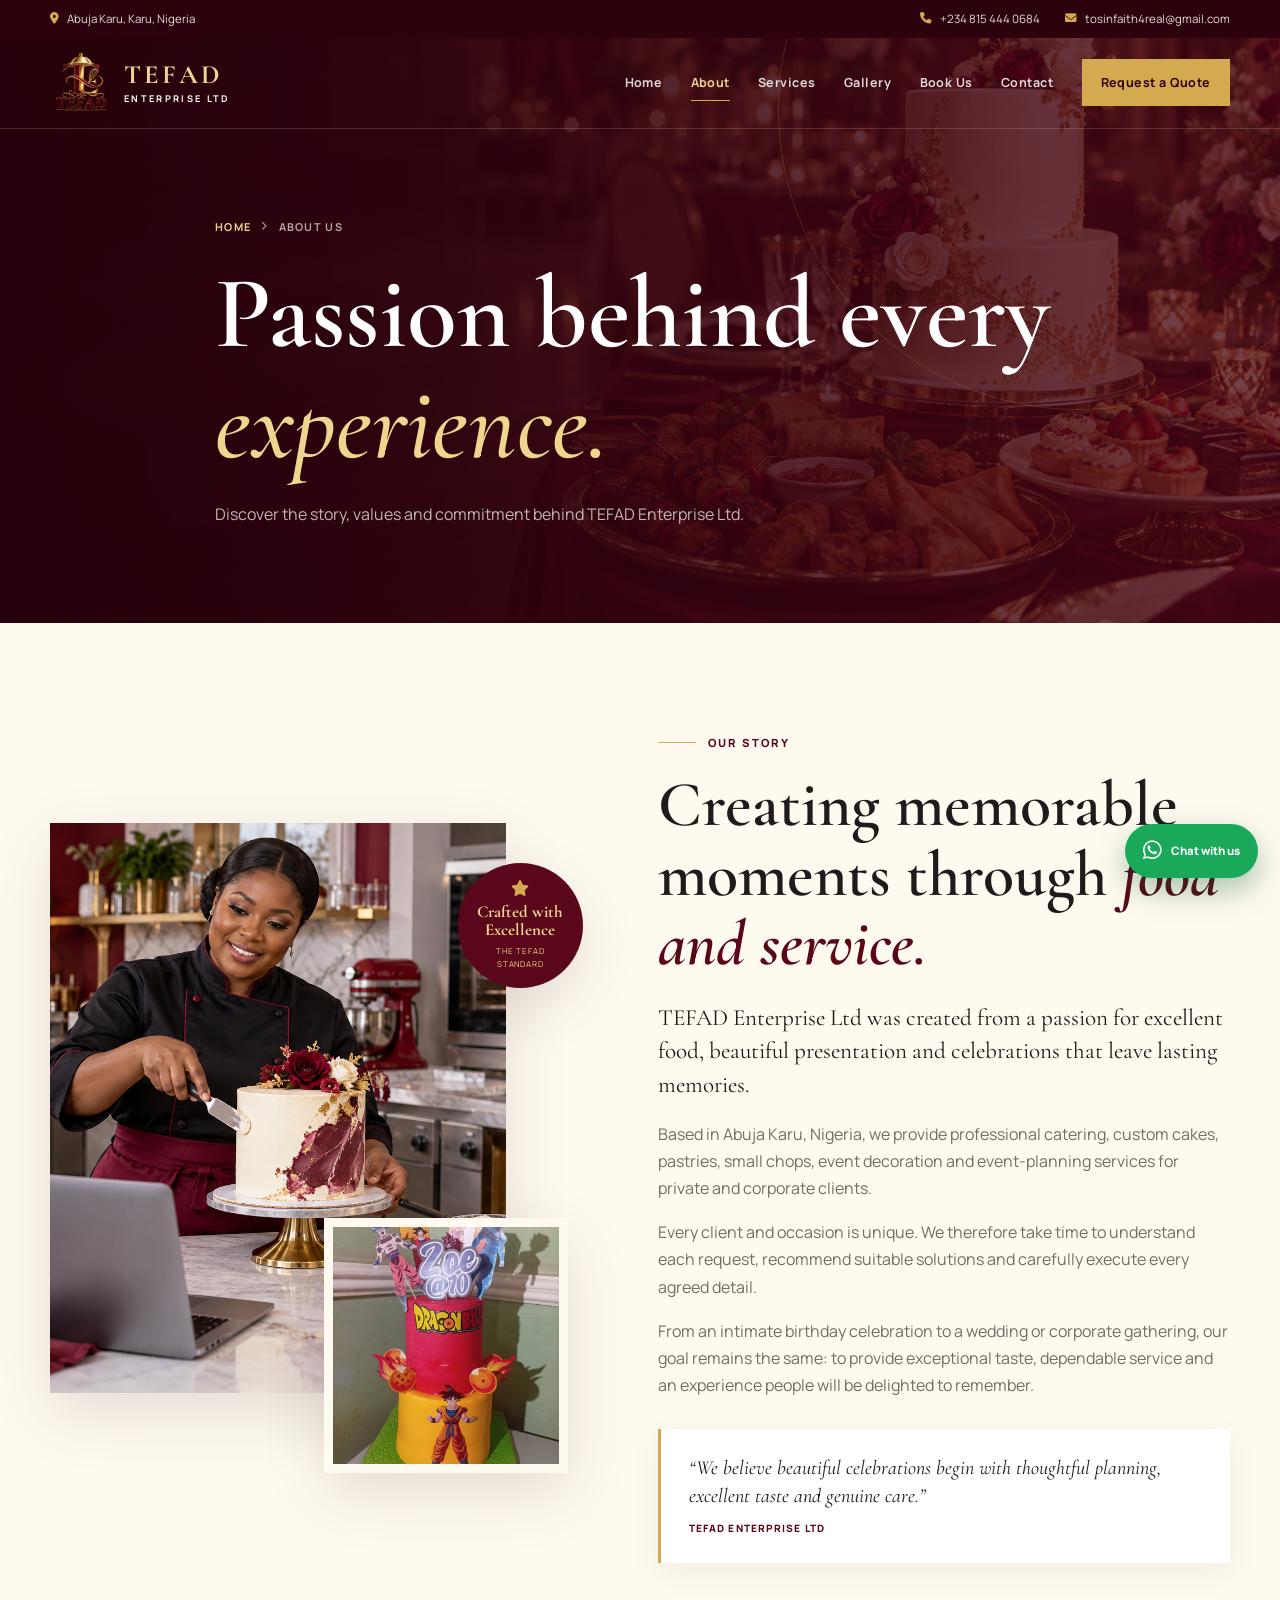
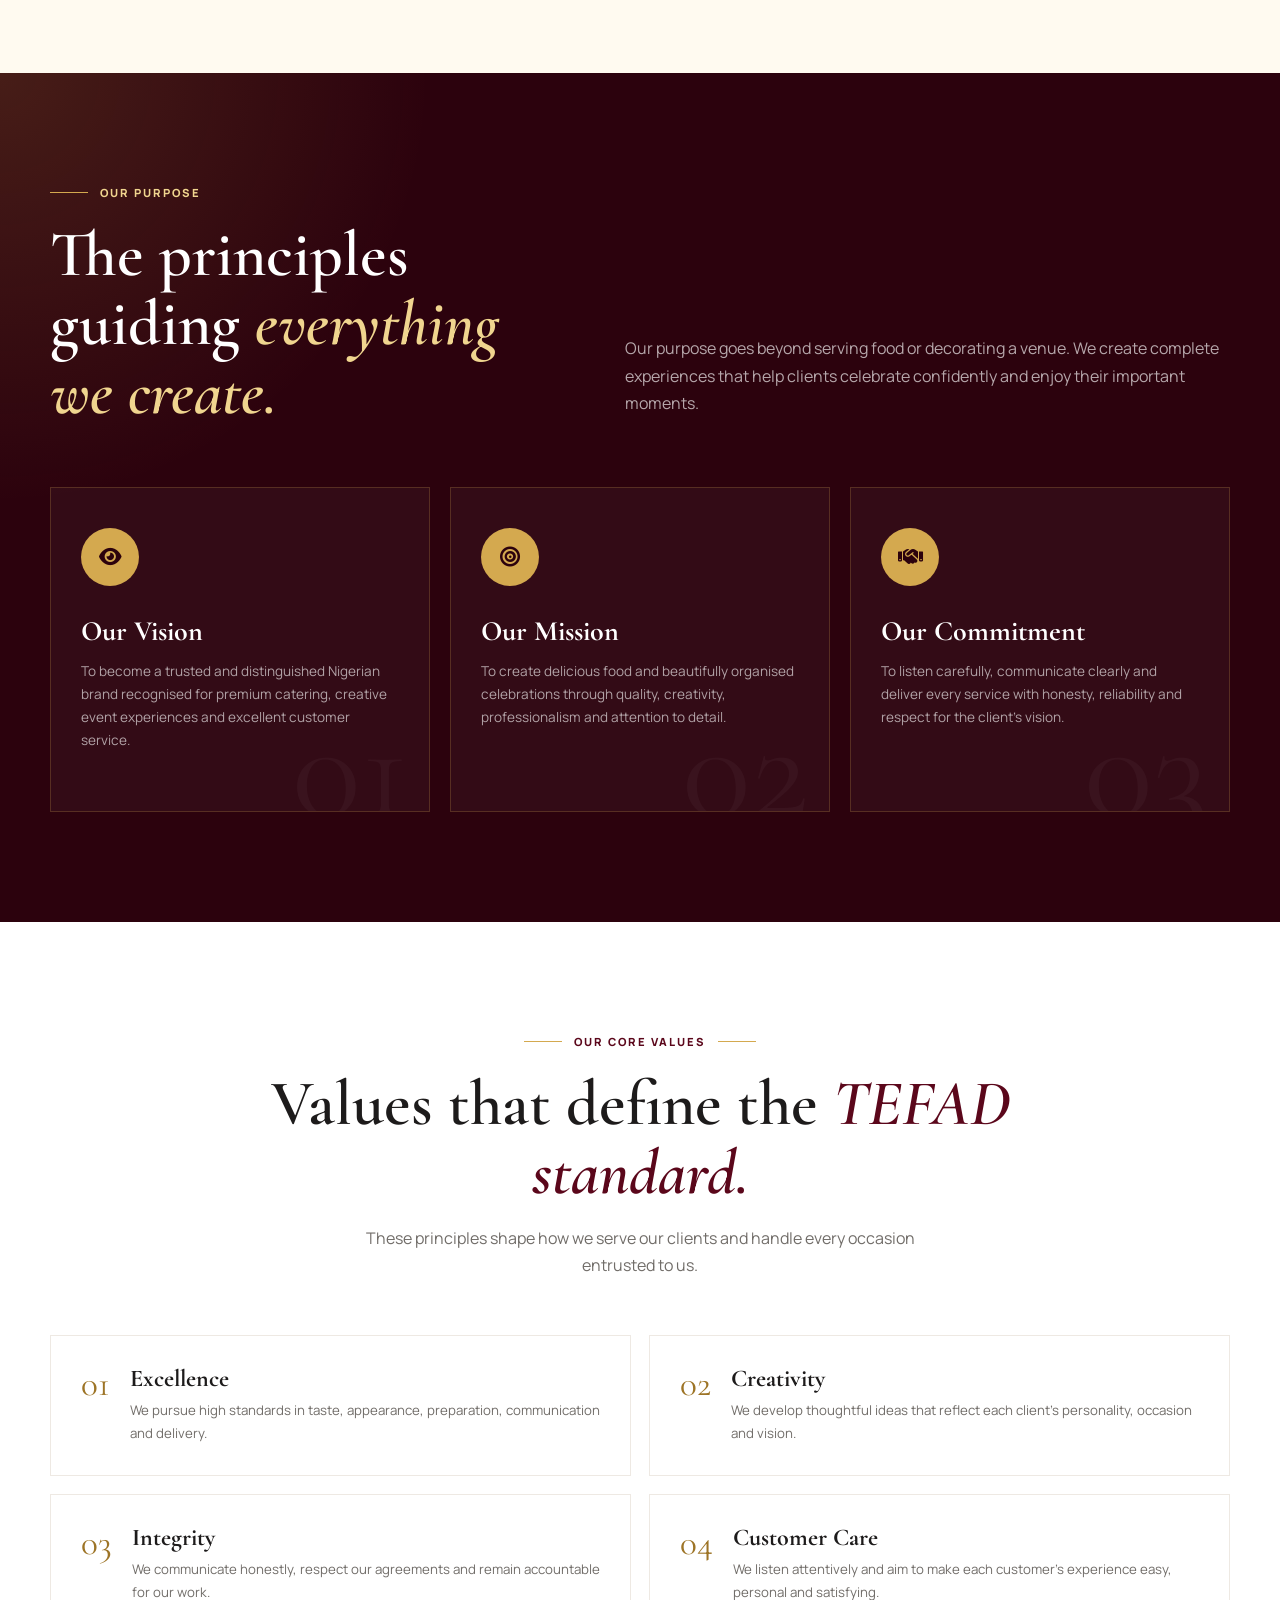
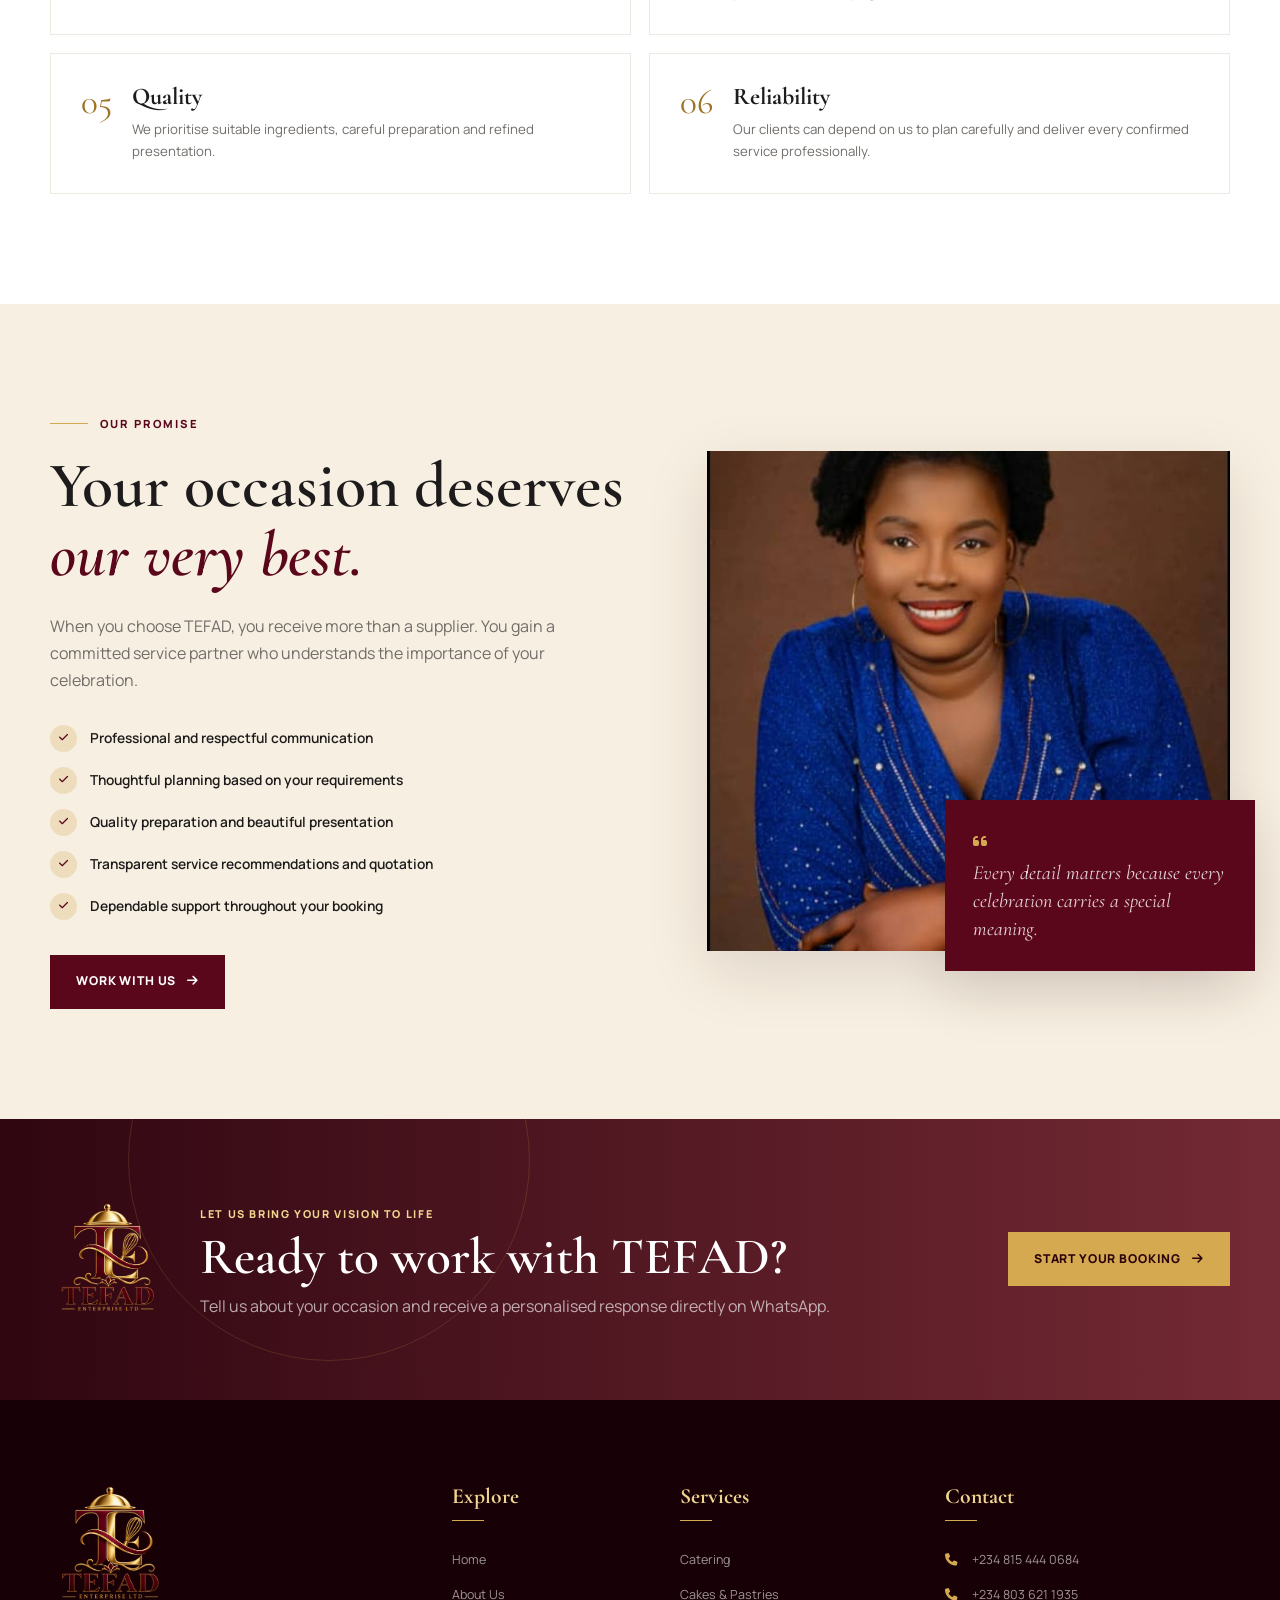
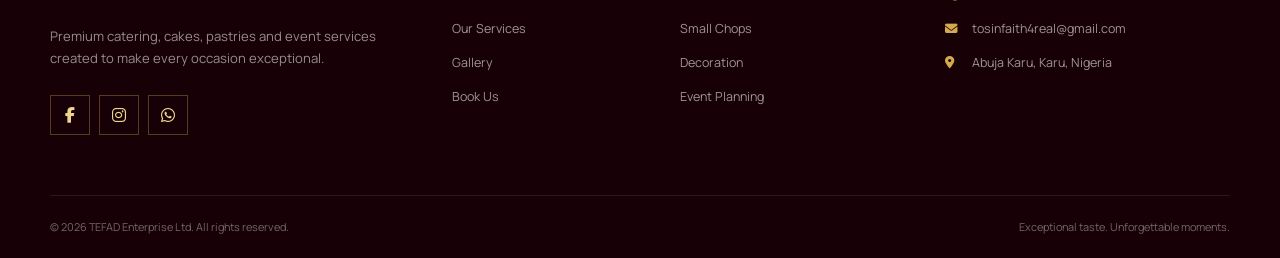
==== commit d898ee2b: "Update about.html" ====
--- a/about.html
+++ b/about.html
@@ -17,22 +17,19 @@
   <meta name="theme-color" content="#5b071b">
 
   <meta property="og:title" content="About TEFAD Enterprise Ltd">
+
   <meta
     property="og:description"
     content="Discover our commitment to exceptional food, professional service and unforgettable celebrations."
   >
+
   <meta property="og:image" content="images/logo.png">
   <meta property="og:type" content="website">
 
   <title>About Us | TEFAD Enterprise Ltd</title>
 
   <link rel="icon" href="images/logo.png" type="image/png">
-
   <link rel="preconnect" href="https://fonts.googleapis.com">
-    The connection links for Google Fonts should not include
-    anything before the word link.
-  */ href="https://fonts.googleapis.com">
-
   <link rel="preconnect" href="https://fonts.gstatic.com" crossorigin>
 
   <link
@@ -59,9 +56,9 @@
         linear-gradient(
           90deg,
           rgba(39, 1, 11, 0.97),
-          rgba(70, 4, 22, 0.8)
+          rgba(70, 4, 22, 0.75)
         ),
-        url("images/about-hero.jpg") center/cover no-repeat;
+        url("images/hero.jpg") center/cover no-repeat;
     }
 
     .inner-hero::before {
@@ -139,8 +136,10 @@
       position: absolute;
       top: 0;
       left: 0;
+      display: block;
       width: 88%;
       height: 570px;
+      object-fit: cover;
       box-shadow: var(--shadow);
     }
 
@@ -148,8 +147,10 @@
       position: absolute;
       right: 0;
       bottom: 0;
+      display: block;
       width: 47%;
       height: 255px;
+      object-fit: cover;
       border: 9px solid var(--ivory);
       box-shadow: var(--shadow);
     }
@@ -205,8 +206,8 @@
     .founder-note {
       margin-top: 30px;
       padding: 25px 28px;
+      background: var(--white);
       border-left: 3px solid var(--gold);
-      background: var(--white);
       box-shadow: 0 10px 30px rgba(41, 9, 16, 0.06);
     }
 
@@ -271,8 +272,8 @@
       min-height: 325px;
       padding: 40px 30px;
       overflow: hidden;
+      background: rgba(255, 255, 255, 0.035);
       border: 1px solid rgba(212, 169, 79, 0.22);
-      background: rgba(255, 255, 255, 0.035);
       transition:
         transform var(--transition),
         background var(--transition);
@@ -412,9 +413,11 @@
       min-height: 520px;
     }
 
-    .promise-visual .image-placeholder {
+    .promise-main-image {
+      display: block;
       width: 100%;
       height: 500px;
+      object-fit: cover;
       box-shadow: var(--shadow);
     }
 
@@ -501,7 +504,7 @@
         min-height: 445px;
       }
 
-      .promise-visual .image-placeholder {
+      .promise-main-image {
         height: 420px;
       }
 
@@ -607,19 +610,18 @@
       <div class="container story-grid">
 
         <div class="story-visual reveal">
-          <div class="story-main-image image-placeholder">
-            <div class="placeholder-content">
-              <i class="fa-solid fa-user-chef"></i>
-              <span>Add a professional TEFAD team image</span>
-            </div>
-          </div>
-
-          <div class="story-small-image image-placeholder">
-            <div class="placeholder-content">
-              <i class="fa-solid fa-utensils"></i>
-              <span>Add catering image</span>
-            </div>
-          </div>
+
+          <img
+            src="images/catering-1.jpg"
+            alt="TEFAD premium catering presentation"
+            class="story-main-image"
+          >
+
+          <img
+            src="images/cake-4.jpg"
+            alt="TEFAD custom celebration cake"
+            class="story-small-image"
+          >
 
           <div class="story-detail">
             <i class="fa-solid fa-star"></i>
@@ -681,6 +683,7 @@
         <div class="purpose-intro reveal">
           <div>
             <div class="section-tag light">Our Purpose</div>
+
             <h2>
               The principles guiding
               <em>everything we create.</em>
@@ -772,6 +775,7 @@
 
             <div>
               <h3>Excellence</h3>
+
               <p>
                 We pursue high standards in taste, appearance,
                 preparation, communication and delivery.
@@ -784,6 +788,7 @@
 
             <div>
               <h3>Creativity</h3>
+
               <p>
                 We develop thoughtful ideas that reflect each client's
                 personality, occasion and vision.
@@ -796,6 +801,7 @@
 
             <div>
               <h3>Integrity</h3>
+
               <p>
                 We communicate honestly, respect our agreements and
                 remain accountable for our work.
@@ -808,6 +814,7 @@
 
             <div>
               <h3>Customer Care</h3>
+
               <p>
                 We listen attentively and aim to make each customer's
                 experience easy, personal and satisfying.
@@ -820,6 +827,7 @@
 
             <div>
               <h3>Quality</h3>
+
               <p>
                 We prioritise suitable ingredients, careful preparation
                 and refined presentation.
@@ -832,6 +840,7 @@
 
             <div>
               <h3>Reliability</h3>
+
               <p>
                 Our clients can depend on us to plan carefully and
                 deliver every confirmed service professionally.
@@ -887,22 +896,26 @@
             </li>
           </ul>
 
-          <a href="booking.html" class="btn btn-dark" style="margin-top: 35px;">
+          <a
+            href="booking.html"
+            class="btn btn-dark"
+            style="margin-top: 35px;"
+          >
             Work With Us
             <i class="fa-solid fa-arrow-right"></i>
           </a>
         </div>
 
         <div class="promise-visual reveal">
-          <div class="image-placeholder">
-            <div class="placeholder-content">
-              <i class="fa-solid fa-camera"></i>
-              <span>Add a completed event image here</span>
-            </div>
-          </div>
+          <img
+            src="images/decoration-2.jpg"
+            alt="TEFAD completed event decoration"
+            class="promise-main-image"
+          >
 
           <div class="promise-quote">
             <i class="fa-solid fa-quote-left"></i>
+
             <p>
               Every detail matters because every celebration carries a
               special meaning.
--- a/css/style.css
+++ b/css/style.css
@@ -2089,3 +2089,32 @@
     transform: none;
   }
 }
+
+.main-image,
+.small-image,
+.experience-main-image,
+.gallery-item img {
+  object-fit: cover;
+}
+
+.experience-main-image {
+  width: 100%;
+  height: 570px;
+  box-shadow: var(--shadow-dark);
+}
+
+.gallery-item img {
+  width: 100%;
+  height: 100%;
+  transition: transform 0.6s ease;
+}
+
+.gallery-item:hover img {
+  transform: scale(1.06);
+}
+
+@media (max-width: 620px) {
+  .experience-main-image {
+    height: 420px;
+  }
+}
